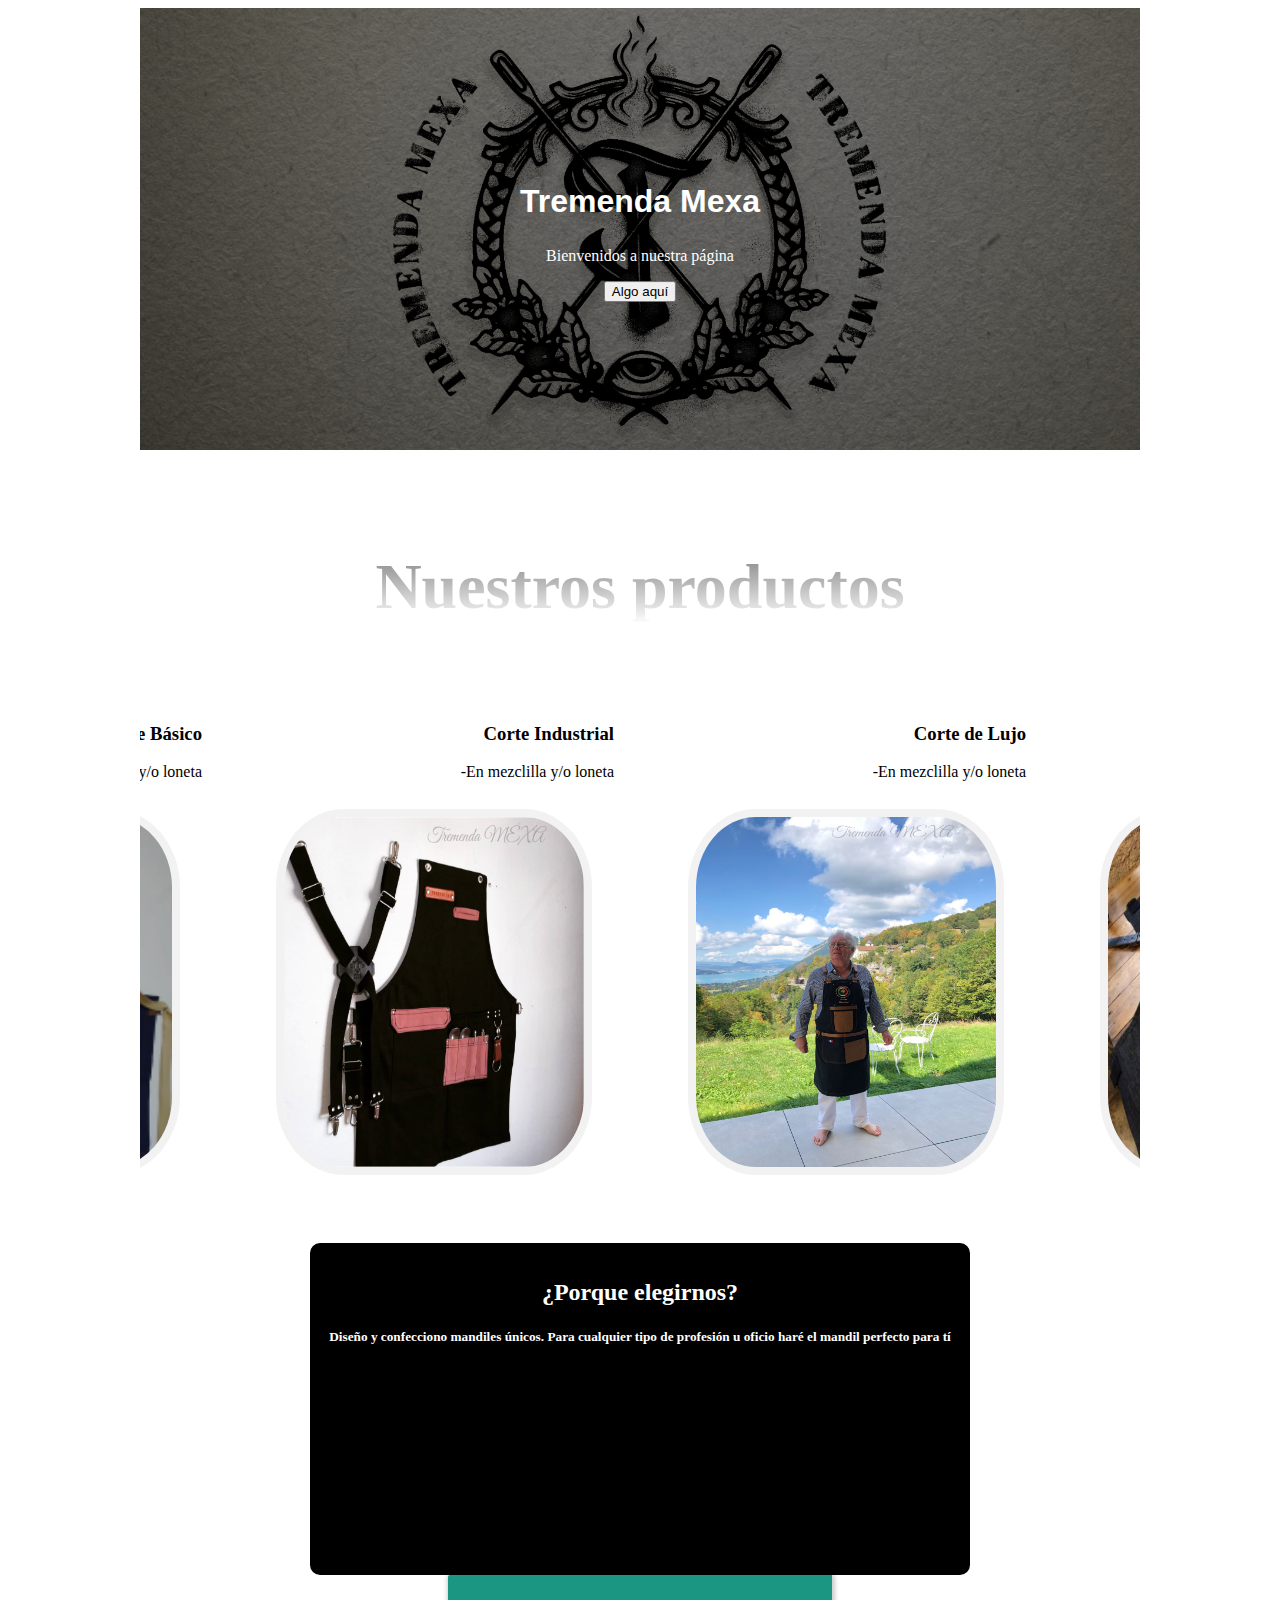
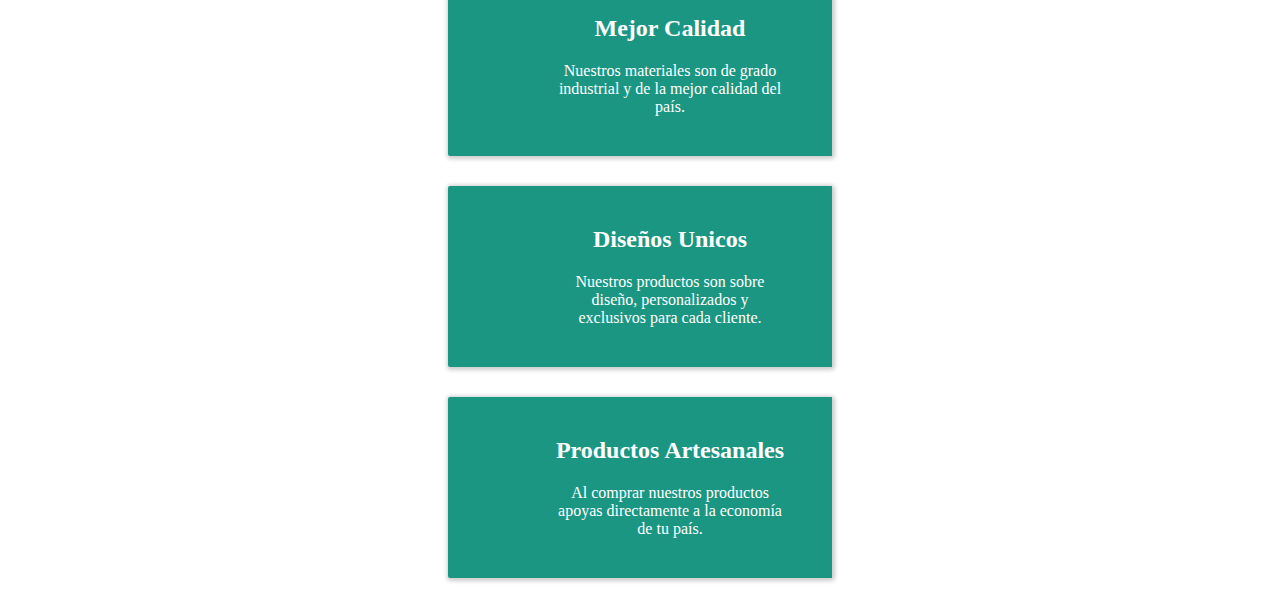
==== index.html @ 2022f35e "pagina inicio" ====
<html>
<head>
<meta name="viewport" content="width=device-width,user-scalable=no, initial-scale=1.0,maximun-scale=1.0, minimun-scale=1.0">
<link rel="stylesheet" href="./ccs/main.css">
    <link rel="stylesheet" href="https://cdn.jsdelivr.net/npm/bootstrap@4.6.1/dist/css/bootstrap.min.css" integrity="sha384-zCbKRCUGaJDkqS1kPbPd7TveP5iyJE0EjAuZQTgFLD2ylzuqKfdKlfG/eSrtxUkn" crossorigin="anonymous">
    <link rel="stylesheet" href="https://use.fontawesome.com/releases/v5.8.1/css/all.css" integrity="sha384-50oBUHEmvpQ+1lW4y57PTFmhCaXp0ML5d60M1M7uH2+nqUivzIebhndOJK28anvf" crossorigin="anonymous">

  </head>
<body>

  <div class="contenedor">
    
    <div class="hero-image">
        <div class="hero-text">
          <h1>Tremenda Mexa</h1>
          <p>Bienvenidos a nuestra página</p>
          <button>Algo aquí</button>
          </div>
      </div> <!-- Hero  -->
      


      <h3 class="titulo_1" style="text-align: center;">Nuestros productos</h3>


      


<div class="row"  >
  <div class="column">
    <div class="card">    
      <div class="descripcion" >
        <h3 >Corte Básico</h3>
        <p>-En mezclilla y/o loneta</p>

    </div>
      
      <img  src="./images/images_index/cortebasico(TM).png" class="card-img-top_1" alt="..."   width="300px" height="350px">
    

    </div>
  </div><!-- corte básico -->

  <div class="column">
    <div class="card">
      <div class="descripcion">
        <h3>Corte Industrial</h3>
        <p>-En mezclilla y/o loneta</p>

         </div>
        <img src="./images/images_index/CorteIndustria(TM).png" class="card-img-top_2" alt="..." width="300px" height="350px">
    
    </div>
  </div><!-- corte industrial -->

  
  <div class="column">
    <div class="card">
      <div class="descripcion" >
        <h3>Corte de Lujo</h3>
        <p>-En mezclilla y/o loneta</p>
      </div>
        <img src="./images/images_index/CortedeLujo_p.png" class="card-img-top_3" alt="..." width="300px" height="350px">
         </div>
  </div><!-- corte de lujo -->
  
  <div class="column">
    <div class="card">
      <div  class="descripcion" >
        <h3 >Corte Premium</h3>
        <p>-En mezclilla y/o loneta</p>

        </div>
        <img src="./images/images_index/CortePremium.png" class="card-img-top_3" alt="..."width="300px" height="350px">
        
    </div>
  </div><!-- corte premium -->

</div><!-- productos -->


<div class="row_1">
<div class="column" >
    <div class="card_2" >
    <h2 style="color: white; border-bottom: 20;" >¿Porque elegirnos?</h2>
    <h5 style="color: white;">Diseño y confecciono mandiles únicos. Para cualquier tipo de profesión u oficio haré el mandil perfecto para tí</h5>
    </div><!-- porque elegirnos -->
     
  </div>
</div><!-- porque elegirnos -->

<div class="green-cards">
<div class="container">
<div class="card-container">
<div class="header">
   <a href=""><i class="fas fa-award"></i>
   </a>
    
    </div>
    <div class="description">
    <h2 style="color:white">Mejor Calidad </h2>

    <p style="color: white;">Nuestros materiales son de grado industrial y de la
        mejor calidad del país.
    </p>
    
   </div>
  </div>
</div><!-- mejor calidad -->

<div class="container">
<div class="card-container">
  <div class="header">
     <a href=""><i class="fas fa-pen"></i>
     </a>
      
      </div>
      <div class="description">
      <h2 style="color:white">Diseños Unicos</h2>
  
      <p style="color: white;">Nuestros productos son sobre diseño,
        personalizados y exclusivos para cada cliente.</p>
      
  </div>
</div>

</div><!-- diseños unicos -->

<div class="container">
  <div class="card-container">
    <div class="header">
       <a href=""><i class="fas fa-flag"></i>
       </a>
        
        </div>
        <div class="description">
        <h2 style="color:white">Productos Artesanales</h2>
    
        <p style="color: white;">Al comprar nuestros productos apoyas directamente a la
          economía de tu país.</p>
        
    </div>
  </div>
  
  </div><!-- Productos artesanales -->



</div><!-- cards verdes -->


</div><!-- contenedor -->

</body>
</html>
---- ccs/main.css ----
@import url('../ccs/inicio.css');
@import url('./container.css');
.contenedor{
width:80%;
max-width: 1000px;
margin:0 auto;
overflow:hidden;

}

@media screen and ( max-width:300px) {
    .contenedor{
        
        margin: 0;
        width: 80%;
    }
    .row_2{
        width: 100%;
    }

}
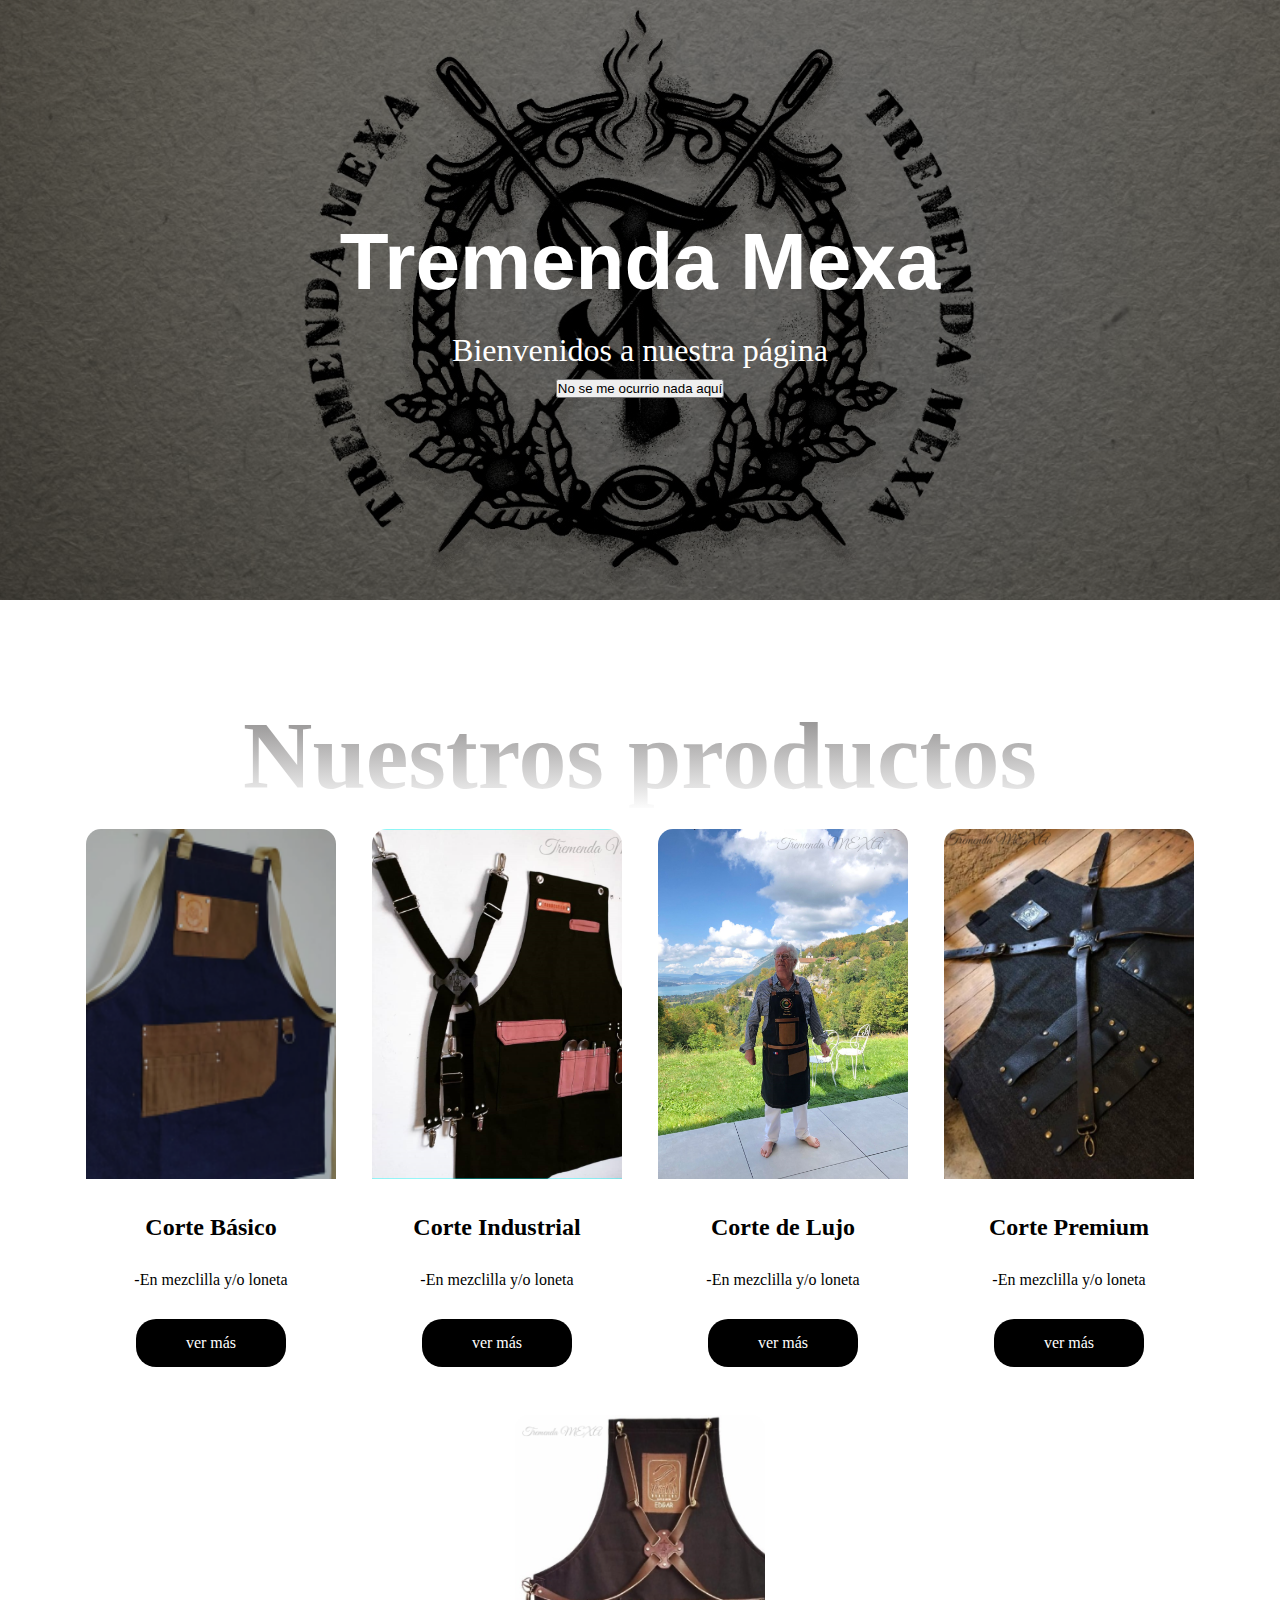
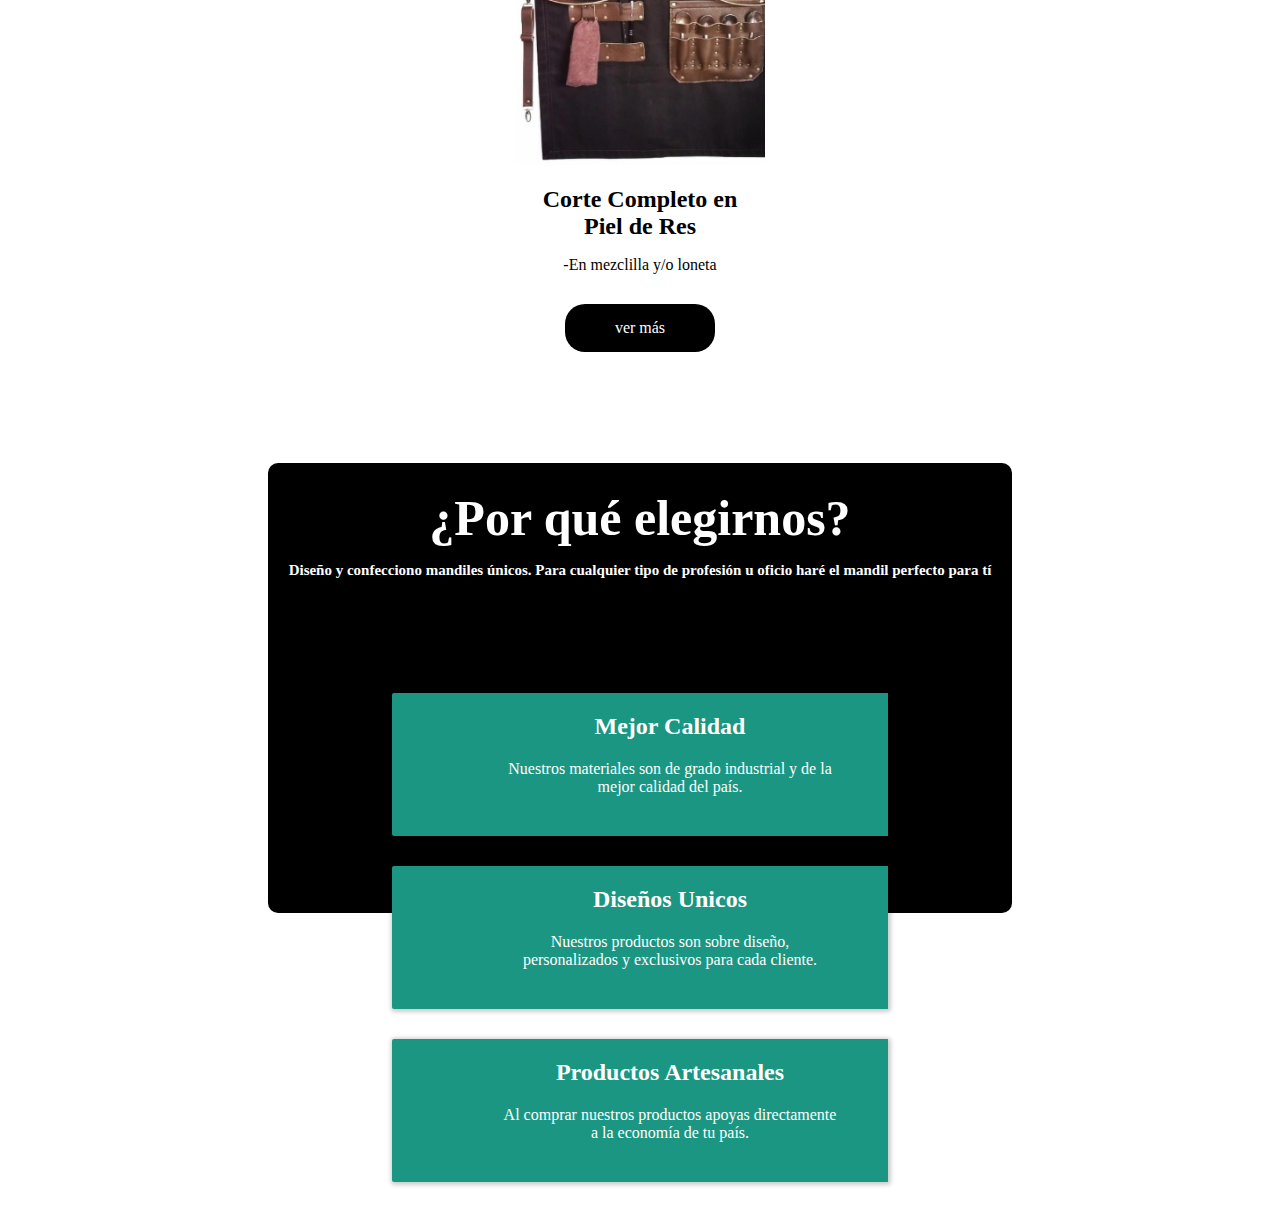
==== commit ce1c31ef: "página de inicio hasta ahora" ====
--- a/index.html
+++ b/index.html
@@ -1,155 +1,152 @@
-<html>
+<!DOCTYPE html>
+<html lang="en">
 <head>
-<meta name="viewport" content="width=device-width,user-scalable=no, initial-scale=1.0,maximun-scale=1.0, minimun-scale=1.0">
-<link rel="stylesheet" href="./ccs/main.css">
-    <link rel="stylesheet" href="https://cdn.jsdelivr.net/npm/bootstrap@4.6.1/dist/css/bootstrap.min.css" integrity="sha384-zCbKRCUGaJDkqS1kPbPd7TveP5iyJE0EjAuZQTgFLD2ylzuqKfdKlfG/eSrtxUkn" crossorigin="anonymous">
+    <meta charset="UTF-8">
+    <meta http-equiv="X-UA-Compatible" content="IE=edge">
+    <meta name="viewport" content="width=device-width, initial-scale=1.0">
+    <link rel="stylesheet" href="./ccs/pagina_de_inicio/main.css ">
     <link rel="stylesheet" href="https://use.fontawesome.com/releases/v5.8.1/css/all.css" integrity="sha384-50oBUHEmvpQ+1lW4y57PTFmhCaXp0ML5d60M1M7uH2+nqUivzIebhndOJK28anvf" crossorigin="anonymous">
 
-  </head>
+    <title>Página de Inicio</title>
+</head>
 <body>
 
-  <div class="contenedor">
-    
     <div class="hero-image">
         <div class="hero-text">
           <h1>Tremenda Mexa</h1>
           <p>Bienvenidos a nuestra página</p>
-          <button>Algo aquí</button>
+          <button> No se me ocurrio nada aquí</button>
           </div>
       </div> <!-- Hero  -->
       
+      <p class="titulo_1">Nuestros productos</p>
 
 
-      <h3 class="titulo_1" style="text-align: center;">Nuestros productos</h3>
+    <section class="container">
+        <div class="card">
+            <div class="card-image car-1">
+            </div>
+                <h2>Corte Básico</h2>
+                <p>-En mezclilla y/o loneta</p>
+                <a href="">ver más</a>
+            
 
+        </div><!-- card1 -->
 
-      
+        <div class="card">
+            <div class="card-image car-2">
+            </div>
+                <h2>Corte Industrial</h2>
+                <p>-En mezclilla y/o loneta</p>
+                <a href="">ver más</a>
 
+        </div><!-- card2 -->
 
-<div class="row"  >
-  <div class="column">
-    <div class="card">    
-      <div class="descripcion" >
-        <h3 >Corte Básico</h3>
-        <p>-En mezclilla y/o loneta</p>
+        <div class="card">
+            <div class="card-image car-3">
+            </div>
+                <h2>Corte de Lujo</h2>
+                <p>-En mezclilla y/o loneta</p>
+                <a href=""> ver más</a>
 
-    </div>
-      
-      <img  src="./images/images_index/cortebasico(TM).png" class="card-img-top_1" alt="..."   width="300px" height="350px">
-    
-
-    </div>
-  </div><!-- corte básico -->
-
-  <div class="column">
-    <div class="card">
-      <div class="descripcion">
-        <h3>Corte Industrial</h3>
-        <p>-En mezclilla y/o loneta</p>
-
-         </div>
-        <img src="./images/images_index/CorteIndustria(TM).png" class="card-img-top_2" alt="..." width="300px" height="350px">
-    
-    </div>
-  </div><!-- corte industrial -->
-
-  
-  <div class="column">
-    <div class="card">
-      <div class="descripcion" >
-        <h3>Corte de Lujo</h3>
-        <p>-En mezclilla y/o loneta</p>
-      </div>
-        <img src="./images/images_index/CortedeLujo_p.png" class="card-img-top_3" alt="..." width="300px" height="350px">
-         </div>
-  </div><!-- corte de lujo -->
-  
-  <div class="column">
-    <div class="card">
-      <div  class="descripcion" >
-        <h3 >Corte Premium</h3>
-        <p>-En mezclilla y/o loneta</p>
-
-        </div>
-        <img src="./images/images_index/CortePremium.png" class="card-img-top_3" alt="..."width="300px" height="350px">
-        
-    </div>
-  </div><!-- corte premium -->
-
-</div><!-- productos -->
-
-
-<div class="row_1">
-<div class="column" >
-    <div class="card_2" >
-    <h2 style="color: white; border-bottom: 20;" >¿Porque elegirnos?</h2>
-    <h5 style="color: white;">Diseño y confecciono mandiles únicos. Para cualquier tipo de profesión u oficio haré el mandil perfecto para tí</h5>
-    </div><!-- porque elegirnos -->
-     
-  </div>
-</div><!-- porque elegirnos -->
-
-<div class="green-cards">
-<div class="container">
-<div class="card-container">
-<div class="header">
-   <a href=""><i class="fas fa-award"></i>
-   </a>
-    
-    </div>
-    <div class="description">
-    <h2 style="color:white">Mejor Calidad </h2>
-
-    <p style="color: white;">Nuestros materiales son de grado industrial y de la
-        mejor calidad del país.
-    </p>
-    
-   </div>
-  </div>
-</div><!-- mejor calidad -->
-
-<div class="container">
-<div class="card-container">
-  <div class="header">
-     <a href=""><i class="fas fa-pen"></i>
-     </a>
-      
-      </div>
-      <div class="description">
-      <h2 style="color:white">Diseños Unicos</h2>
-  
-      <p style="color: white;">Nuestros productos son sobre diseño,
-        personalizados y exclusivos para cada cliente.</p>
-      
-  </div>
-</div>
-
-</div><!-- diseños unicos -->
-
-<div class="container">
-  <div class="card-container">
-    <div class="header">
-       <a href=""><i class="fas fa-flag"></i>
-       </a>
-        
-        </div>
-        <div class="description">
-        <h2 style="color:white">Productos Artesanales</h2>
-    
-        <p style="color: white;">Al comprar nuestros productos apoyas directamente a la
-          economía de tu país.</p>
-        
-    </div>
-  </div>
-  
-  </div><!-- Productos artesanales -->
+        </div><!-- card3 -->
 
 
 
-</div><!-- cards verdes -->
+
+        <div class="card">
+            <div class="card-image car-4">
+            </div>
+                <h2>Corte Premium</h2>
+                <p>-En mezclilla y/o loneta</p>
+                <a href="">ver más</a>
+            
+
+        </div><!-- card1 -->
+
+        <div class="card">
+            <div class="card-image car-5">
+            </div>
+                <h2 id="res">Corte Completo en Piel de Res</h2>
+                <p>-En mezclilla y/o loneta</p>
+                <a href="">ver más</a>
+
+        </div><!-- card2 -->
+
+              
+    
 
 
-</div><!-- contenedor -->
 
+    </section><!-- productos -->
+
+    <div class="black-card">
+        
+        <div class="card_2" >
+        <h2 style="color: white; border-bottom: 20;" >¿Por qué elegirnos?</h2>
+        <h5 style="color: white;">Diseño y confecciono mandiles únicos. Para cualquier tipo de profesión u oficio haré el mandil perfecto para tí</h5>
+        </div>     
+      
+    </div><!-- porque elegirnos -->
+
+
+    <div class="green-cards">
+        <div class="Container">
+        <div class="card-Container">
+        <div class="header">
+           <a href=""><i class="fas fa-award"></i>
+           </a>
+            
+            </div>
+            <div class="description">
+            <h2 style="color:white">Mejor Calidad </h2>
+        
+            <p style="color: white;">Nuestros materiales son de grado industrial y de la
+                mejor calidad del país.
+            </p>
+            
+           </div>
+          </div>
+        </div><!-- mejor calidad -->
+        
+        <div class="Container">
+        <div class="card-Container">
+          <div class="header">
+             <a href=""><i class="fas fa-pen"></i>
+             </a>
+              
+              </div>
+              <div class="description">
+              <h2 style="color:white">Diseños Unicos</h2>
+          
+              <p style="color: white;">Nuestros productos son sobre diseño,
+                personalizados y exclusivos para cada cliente.</p>
+              
+          </div>
+        </div>
+        
+        </div><!-- diseños unicos -->
+        
+        <div class="Container">
+          <div class="card-Container">
+            <div class="header">
+               <a href=""><i class="fas fa-flag"></i>
+               </a>
+                
+                </div>
+                <div class="description">
+                <h2 style="color:white">Productos Artesanales</h2>
+            
+                <p style="color: white;">Al comprar nuestros productos apoyas directamente a la
+                  economía de tu país.</p>
+                
+            </div>
+          </div>
+          
+          </div><!-- Productos artesanales -->
+        
+
+    </div><!-- Cards Verdes -->
+        
 </body>
-</html>
+</html>--- a/ccs/pagina_de_inicio/main.css
+++ b/ccs/pagina_de_inicio/main.css
@@ -0,0 +1,89 @@
+@import url('./Container.css');
+@import url('./hero.css');
+@import url('./titulo_1.css');
+@import url('./black-card.css');
+
+
+/* cards de los productos */
+.container{
+display:  flex;
+justify-content: center;
+flex-wrap: wrap;
+
+}
+.card{
+background:white ;
+width: 250px;
+height: 550px;
+ margin: 18px;
+ border-radius: 15px ;
+ 
+ }
+ 
+.card-image{
+background-color: aqua;
+height: 350px;
+margin-bottom: 15px;
+background-size: cover;
+border-radius: 15px 15px 0 0 ;
+
+
+}
+
+.car-1{
+background-image: url(/images/images_index/cortebasico\(TM\).png);
+
+}
+.car-2{
+    background-image: url(/images/images_index/CorteIndustria\(TM\).png);
+}
+
+.car-3{
+background-image: url(/images/images_index/CortedeLujo_p.png);
+
+}
+ .car-4{
+     background-image: url(/images/images_index/CortePremium.png);
+ }
+
+ .car-5{
+     background-image: url(/images/images_index/corteRes.png);
+ }
+
+#res{
+    padding: 6px;
+    text-align: center;
+    
+
+}
+.card h2{
+    padding: 20px;
+    text-align: center;
+    
+}
+
+.card p{
+    text-align: center;
+    padding: 10px;
+}
+
+.card a{
+
+    border-radius: 20px;
+    background-color: black;
+    color: white;
+    padding: 15px 20px;
+    display: block;
+    text-align: center;
+    margin: 20px 50px;
+    text-decoration: none;
+}
+
+.card:hover{
+background-color: rgb(62, 62, 62);
+color: #1B9682;
+cursor: pointer;
+transform: scale(1.03);
+transition: all 0.1s ease;
+
+}
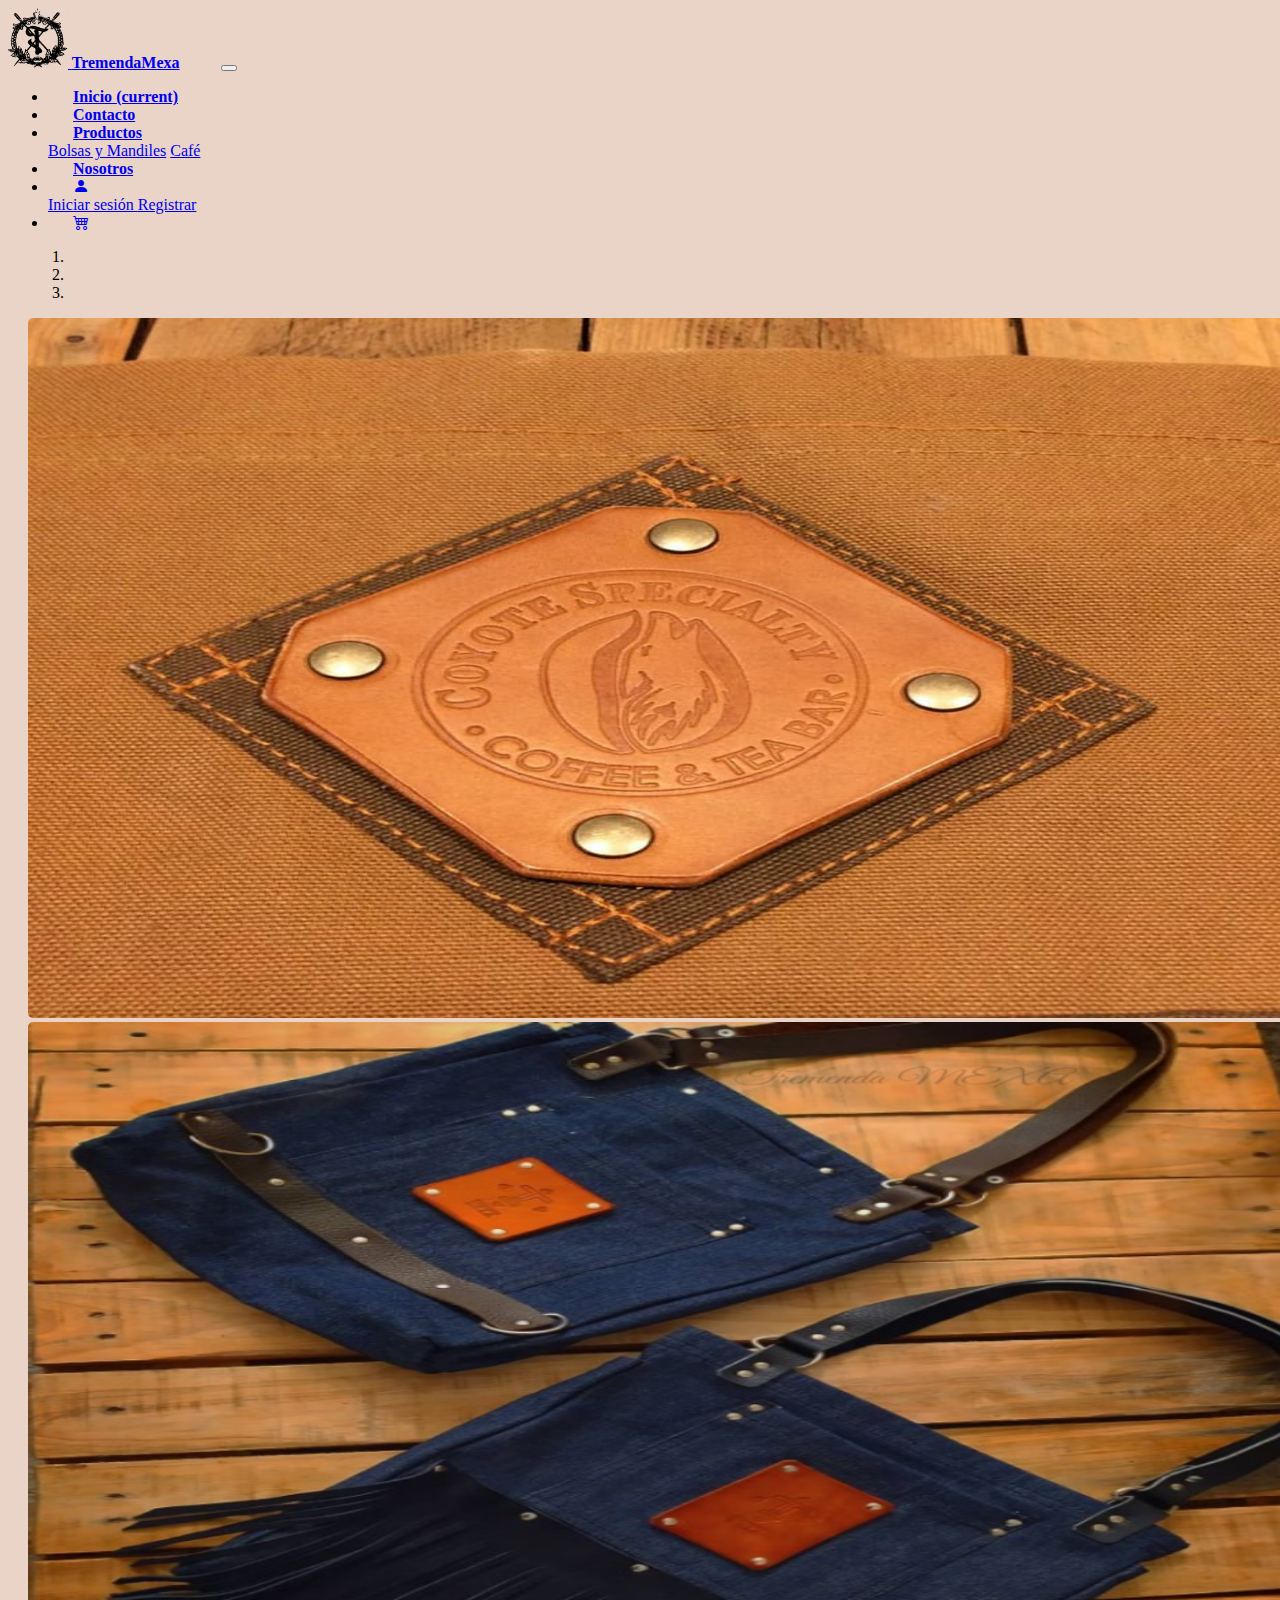
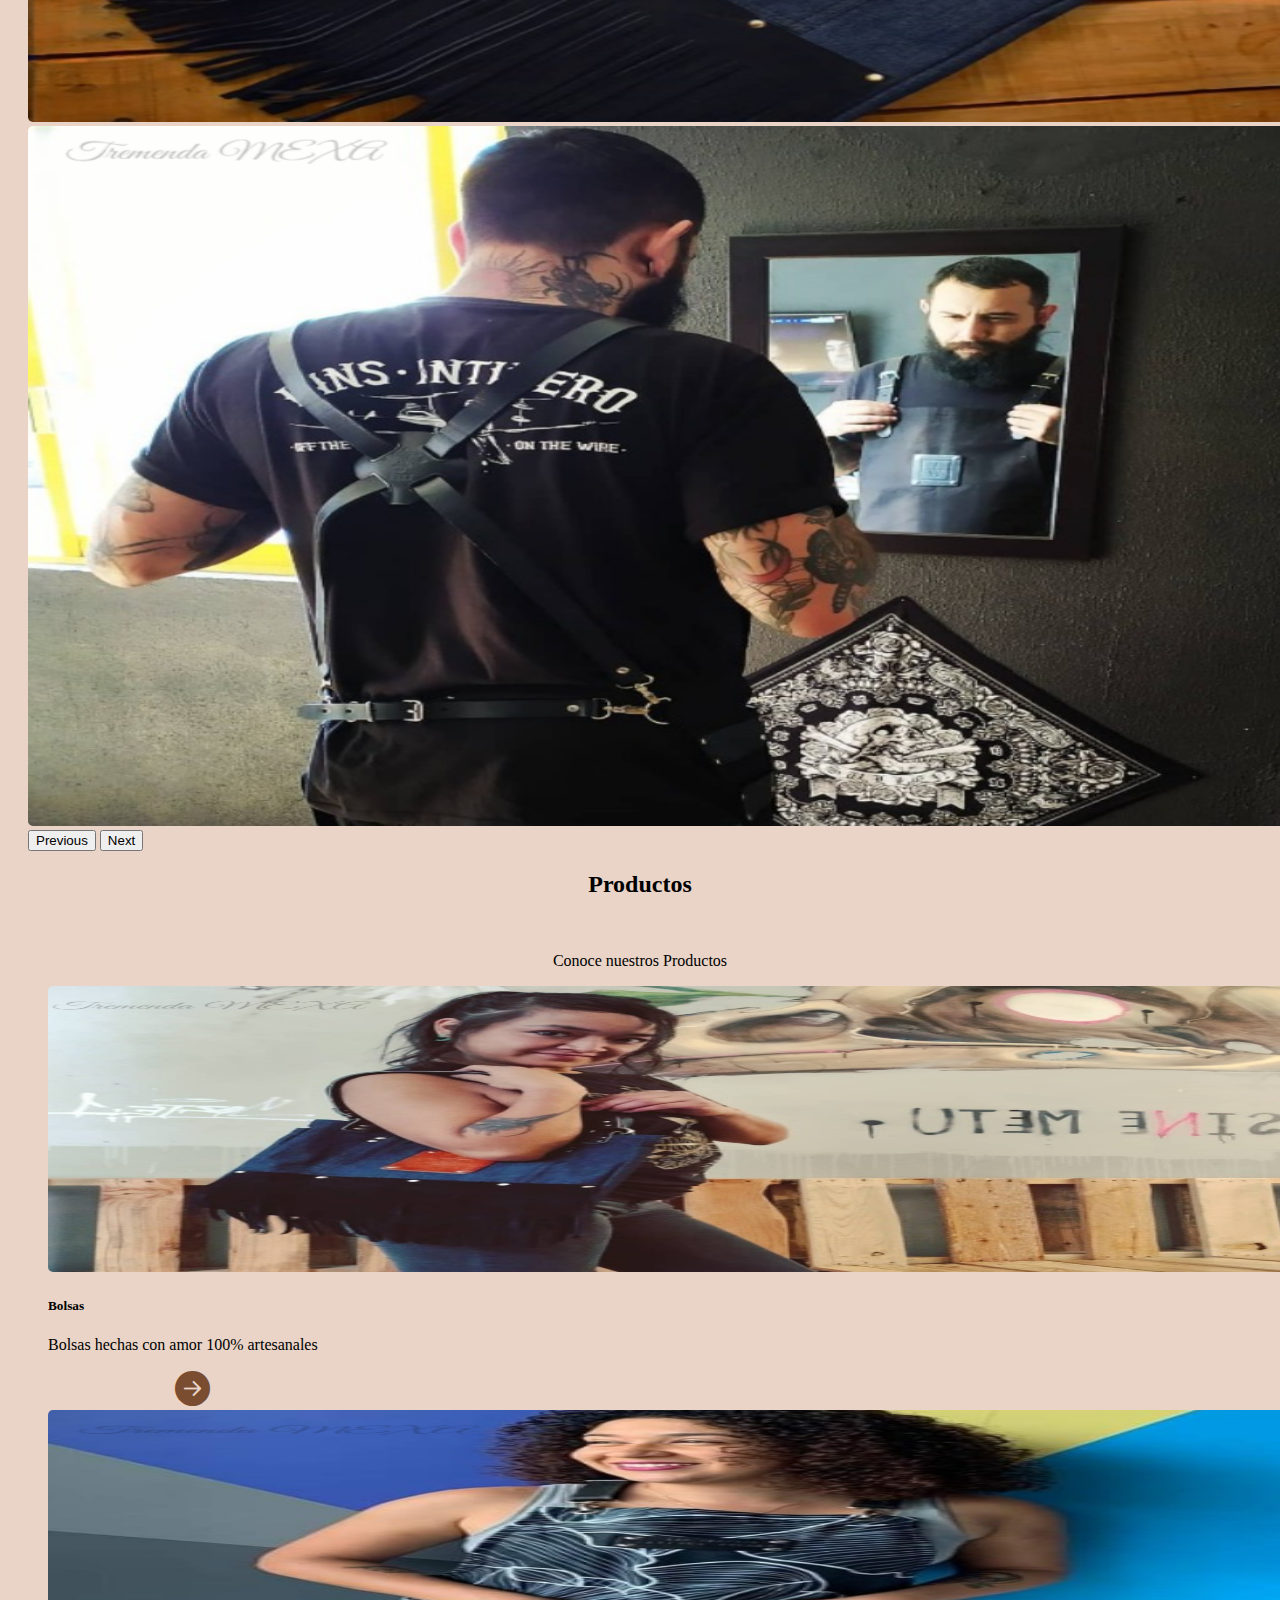
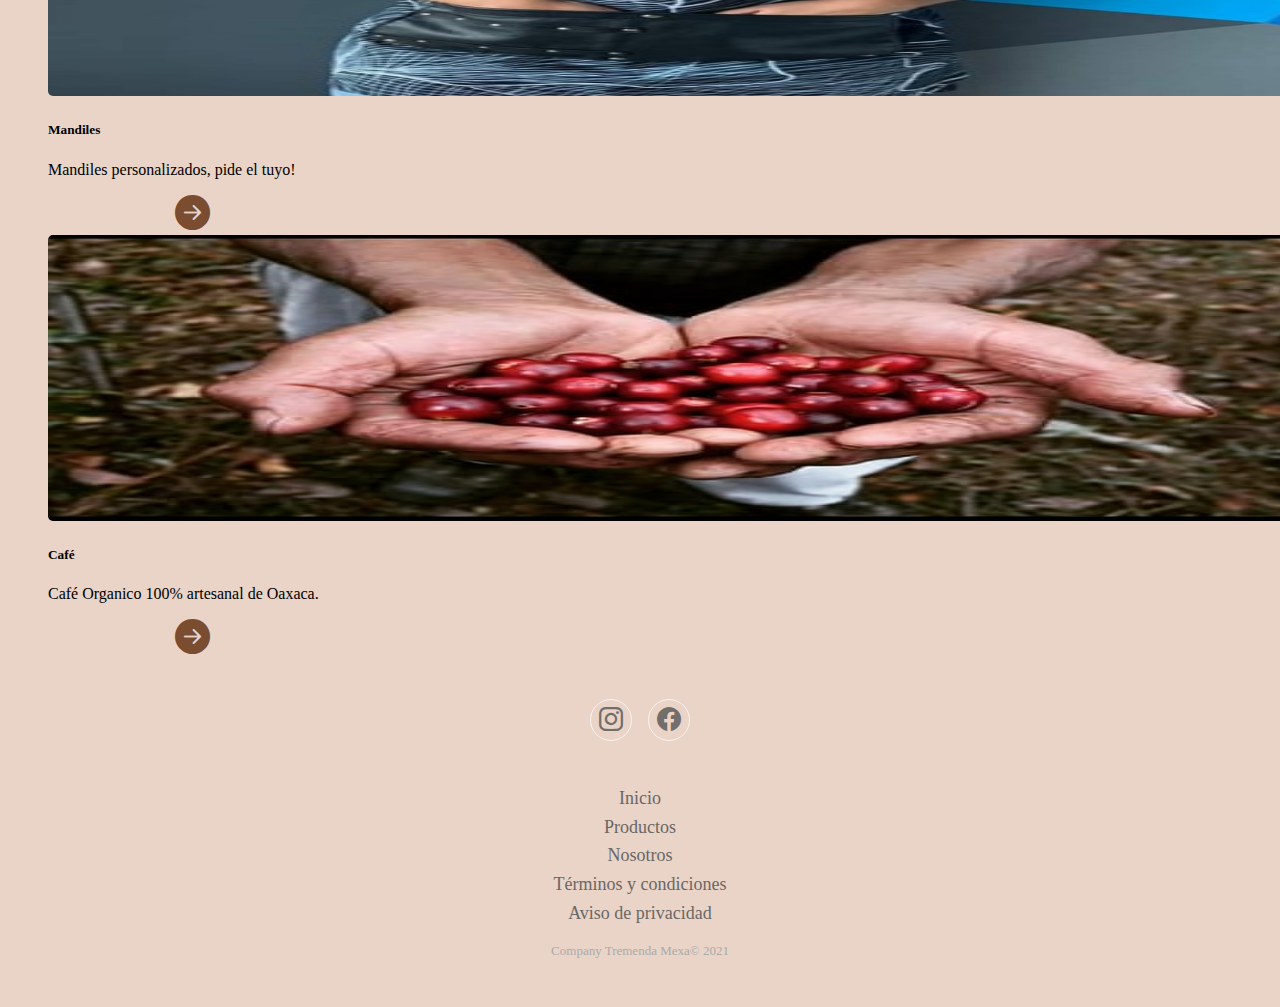
==== commit 8fa3c8be: "cambios navbar" ====
--- a/index.html
+++ b/index.html
@@ -1,152 +1,152 @@
 <!DOCTYPE html>
-<html lang="en">
+<html lang="es">
+
 <head>
-    <meta charset="UTF-8">
-    <meta http-equiv="X-UA-Compatible" content="IE=edge">
-    <meta name="viewport" content="width=device-width, initial-scale=1.0">
-    <link rel="stylesheet" href="./ccs/pagina_de_inicio/main.css ">
-    <link rel="stylesheet" href="https://use.fontawesome.com/releases/v5.8.1/css/all.css" integrity="sha384-50oBUHEmvpQ+1lW4y57PTFmhCaXp0ML5d60M1M7uH2+nqUivzIebhndOJK28anvf" crossorigin="anonymous">
+    <meta charset="utf-8">
+    <meta name="viewport" content="width=device-width, initial-scale=1.0, shrink-to-fit=no">
+    <title>La Tremenda Mexa</title>
+    <link rel="stylesheet" href="./src/css/main.css">
+    <link rel="stylesheet" href="https://cdn.jsdelivr.net/npm/bootstrap@4.6.1/dist/css/bootstrap.min.css" integrity="sha384-zCbKRCUGaJDkqS1kPbPd7TveP5iyJE0EjAuZQTgFLD2ylzuqKfdKlfG/eSrtxUkn" crossorigin="anonymous">
+    <link rel="stylesheet" href="https://cdn.jsdelivr.net/npm/bootstrap-icons@1.7.0/font/bootstrap-icons.css">
+</head>
 
-    <title>Página de Inicio</title>
-</head>
-<body>
+<body id="fondo">
+   <nav class="navbar navbar-expand-lg navbar-light" style="background-color:rgba(0, 0,0, 0)">
+        <a class="navbar-brand" href="#">
+            <img src="./src/images/logoTremenda.png" width="60" height="60" alt="">
+          </a>
+        <a class="navbar-brand" style="margin-right: 1cm;" href="./index.html">TremendaMexa</a>
+        <button class="navbar-toggler" type="button" data-toggle="collapse" data-target="#navbarSupportedContent" aria-controls="navbarSupportedContent" aria-expanded="false" aria-label="Toggle navigation">
+          <span class="navbar-toggler-icon"></span>
+        </button>
+        <div class="collapse navbar-collapse" id="navbarSupportedContent">
+          <ul class="navbar-nav mr-auto">
+            <li class="nav-item active">
+              <a class="nav-link"style="margin: right 1cm;" href="./index.html">Inicio <span class="sr-only">(current)</span></a>
+            </li>
+            <li class="nav-item"><a class="nav-link" href="./pages/contactoForm.html">Contacto</a></li>
+            <li class="nav-item dropdown">
+              <a class="nav-link dropdown-toggle" href="#" id="navbarDropdownMenuLink" role="button" data-toggle="dropdown" aria-expanded="false">
+                Productos
+              </a>
+               <div class="dropdown-menu" aria-labelledby="navbarDropdownMenuLink">
+                <a class="dropdown-item" href="./pages/cardTienda.html">Bolsas y Mandiles</a>
+                <a class="dropdown-item" href="./pages/cardTienda.html">Café</a>
+                
+               </div>
+            </li>
+            <li class="nav-item"><a class="nav-link" style="margin-right: 1cm;" href="./pages/acercaDeNosotros.html">Nosotros</a></li>
+            <li class="nav-item dropdown" style="margin-right: 7cm;" style="list-style: none;">
+              <a class="nav-link dropdown-toggle" href="#" id="navbarDropdownMenuLink" role="button" data-toggle="dropdown" aria-expanded="false">
+                <i class="bi bi-person-fill" style ="width: 100%; height:100%;"></i>
+              </a>
+              <div class="dropdown-menu" aria-labelledby="navbarDropdownMenuLink">
+                <a class="dropdown-item" href="./pages/logIn.html">Iniciar sesión </a>
+                <a class="dropdown-item" href="./pages/registro.html">Registrar</a>
+                <li  class="nav-item active" >
+                  <a  class="nav-link" href="#"><i  style="margin-right: 1cm;"class="bi bi-cart4"> 
+                  </i>
+                  </a>
+                  </li>
+                
+               
+              </div>
+            </li>
+     
+          </ul>
+          
+        </div>
+      </nav> 
 
-    <div class="hero-image">
-        <div class="hero-text">
-          <h1>Tremenda Mexa</h1>
-          <p>Bienvenidos a nuestra página</p>
-          <button> No se me ocurrio nada aquí</button>
+      <div id="carouselExampleIndicators" class="carousel slide" data-ride="carousel">
+        <ol class="carousel-indicators">
+          <li data-target="#carouselExampleIndicators" data-slide-to="1" class="active"></li>
+          <li data-target="#carouselExampleIndicators" data-slide-to="2"></li>
+          <li data-target="#carouselExampleIndicators" data-slide-to="3"></li>
+        </ol>
+        <div class="carousel-inner">
+          <div class="carousel-item active">
+            <img src="./src/images/carousel_new.jpg" class="d-block w-90" alt="..." height="700px">
           </div>
-      </div> <!-- Hero  -->
-      
-      <p class="titulo_1">Nuestros productos</p>
-
-
-    <section class="container">
-        <div class="card">
-            <div class="card-image car-1">
-            </div>
-                <h2>Corte Básico</h2>
-                <p>-En mezclilla y/o loneta</p>
-                <a href="">ver más</a>
-            
-
-        </div><!-- card1 -->
-
-        <div class="card">
-            <div class="card-image car-2">
-            </div>
-                <h2>Corte Industrial</h2>
-                <p>-En mezclilla y/o loneta</p>
-                <a href="">ver más</a>
-
-        </div><!-- card2 -->
-
-        <div class="card">
-            <div class="card-image car-3">
-            </div>
-                <h2>Corte de Lujo</h2>
-                <p>-En mezclilla y/o loneta</p>
-                <a href=""> ver más</a>
-
-        </div><!-- card3 -->
-
-
-
-
-        <div class="card">
-            <div class="card-image car-4">
-            </div>
-                <h2>Corte Premium</h2>
-                <p>-En mezclilla y/o loneta</p>
-                <a href="">ver más</a>
-            
-
-        </div><!-- card1 -->
-
-        <div class="card">
-            <div class="card-image car-5">
-            </div>
-                <h2 id="res">Corte Completo en Piel de Res</h2>
-                <p>-En mezclilla y/o loneta</p>
-                <a href="">ver más</a>
-
-        </div><!-- card2 -->
-
-              
-    
-
-
-
-    </section><!-- productos -->
-
-    <div class="black-card">
-        
-        <div class="card_2" >
-        <h2 style="color: white; border-bottom: 20;" >¿Por qué elegirnos?</h2>
-        <h5 style="color: white;">Diseño y confecciono mandiles únicos. Para cualquier tipo de profesión u oficio haré el mandil perfecto para tí</h5>
-        </div>     
-      
-    </div><!-- porque elegirnos -->
-
-
-    <div class="green-cards">
-        <div class="Container">
-        <div class="card-Container">
-        <div class="header">
-           <a href=""><i class="fas fa-award"></i>
-           </a>
-            
-            </div>
-            <div class="description">
-            <h2 style="color:white">Mejor Calidad </h2>
-        
-            <p style="color: white;">Nuestros materiales son de grado industrial y de la
-                mejor calidad del país.
-            </p>
-            
-           </div>
+          <div class="carousel-item">
+            <img src="./src/images/Tremenda MEXA Images/bolsas 2.png" class="d-block w-90" alt="..." height="700px">
           </div>
-        </div><!-- mejor calidad -->
-        
-        <div class="Container">
-        <div class="card-Container">
-          <div class="header">
-             <a href=""><i class="fas fa-pen"></i>
-             </a>
-              
-              </div>
-              <div class="description">
-              <h2 style="color:white">Diseños Unicos</h2>
-          
-              <p style="color: white;">Nuestros productos son sobre diseño,
-                personalizados y exclusivos para cada cliente.</p>
-              
+          <div class="carousel-item">
+            <img src="./src/images/Tremenda MEXA Images/modelo 1 mandil.png" class="d-block w-90" alt="..." height="700px">
           </div>
         </div>
-        
-        </div><!-- diseños unicos -->
-        
-        <div class="Container">
-          <div class="card-Container">
-            <div class="header">
-               <a href=""><i class="fas fa-flag"></i>
-               </a>
-                
-                </div>
-                <div class="description">
-                <h2 style="color:white">Productos Artesanales</h2>
+        <button class="carousel-control-prev" type="button" data-target="#carouselExampleIndicators" data-slide="prev">
+          <span class="carousel-control-prev-icon" aria-hidden="true"></span>
+          <span class="sr-only">Previous</span>
+        </button>
+        <button class="carousel-control-next" type="button" data-target="#carouselExampleIndicators" data-slide="next">
+          <span class="carousel-control-next-icon" aria-hidden="true"></span>
+          <span class="sr-only">Next</span>
+        </button>
+      </div>
+    <section id="container2"><!-- container2 -->
+        <center>
             
-                <p style="color: white;">Al comprar nuestros productos apoyas directamente a la
-                  economía de tu país.</p>
-                
-            </div>
-          </div>
-          
-          </div><!-- Productos artesanales -->
-        
+            <h2>Productos</h2>
+            <br>
+            <p>Conoce nuestros Productos</p>
+        </center><!-- center -->
+        <div class="row">
+            <div class="col">
+                <div class="card" style="width: 18rem;">
+                    <img src="./src/images/bolsa tremenda mexa.png" class="card-img-top" alt="..." height="286px">
+                    <div class="card-body">
+                      <h5 class="card-title">Bolsas</h5>
+                      <p class="card-text">Bolsas hechas con amor 100% artesanales</p>
+                      <center>
+                        <a href="./pages/cardTienda.html" class="btn btn-outline-light"><i class="bi bi-arrow-right-circle-fill" id="btn"></i></a>
+                      </center>
+                    </div>
+                </div><!-- card -->
+            </div><!-- col -->
+            <div class="col">
+                <div class="card" style="width: 18rem;">
+                    <img src="./src/images/mandil tremenda mexa.png" class="card-img-top" alt="..." height="286px">
+                    <div class="card-body">
+                      <h5 class="card-title">Mandiles</h5>
+                      <p class="card-text">Mandiles personalizados, pide el tuyo!</p>
+                      <center>
+                        <a href="./pages/cardTienda.html" class="btn btn-outline-light"><i class="bi bi-arrow-right-circle-fill" id="btn"></i></a>
+                      </center>
+                    </div>
+                </div><!-- card -->
+            </div><!-- col -->
+            <div class="col">
+                <div class="card" style="width: 18rem;">
+                    <img src="./src/images/cafe tremenda mexa.jpg" class="card-img-top" alt="..." height="286px">
+                    <div class="card-body">
+                      <h5 class="card-title">Café</h5>
+                      <p class="card-text">Café Organico 100% artesanal de Oaxaca. </p>
+                      <center>
+                        <a href="./pages/cardTienda.html" class="btn btn-outline-light"><i class="bi bi-arrow-right-circle-fill" id="btn"></i></a>
+                      </center>
+                    </div>
+                </div><!-- card -->
+            </div><!-- col -->
+        </div><!-- row -->
+    </section><!-- container2 -->
+    <footer class="footer-basic">
+        <div class="social"><a href="https://www.instagram.com/tremendamexa/"><i class="bi bi-instagram"></i></a><a href="https://www.facebook.com/tremendaMexa"><i class="bi bi-facebook"></i></a></div>
+        <ul class="list-inline">
+            <li class="list-inline-item"><a href="index.html">Inicio</a></li>
+            <li class="list-inline-item"><a href="productos.html">Productos</a></li>
+            <li class="list-inline-item"><a href="acercaDeNosotros.html">Nosotros</a></li>
+            <li class="list-inline-item"><a href="terminos.html">Términos y condiciones</a></li>
+            <li class="list-inline-item"><a href="privacidad.html">Aviso de privacidad</a></li>
+        </ul>
+        <p class="copyright">Company Tremenda Mexa© 2021</p>
+    </footer>
+<!-- Option 1: Bootstrap Bundle with Popper -->
 
-    </div><!-- Cards Verdes -->
-        
+<!-- Option 1: jQuery and Bootstrap Bundle (includes Popper) -->
+<script src="https://cdn.jsdelivr.net/npm/jquery@3.5.1/dist/jquery.slim.min.js" integrity="sha384-DfXdz2htPH0lsSSs5nCTpuj/zy4C+OGpamoFVy38MVBnE+IbbVYUew+OrCXaRkfj" crossorigin="anonymous"></script>
+<script src="https://cdn.jsdelivr.net/npm/bootstrap@4.6.1/dist/js/bootstrap.bundle.min.js" integrity="sha384-fQybjgWLrvvRgtW6bFlB7jaZrFsaBXjsOMm/tB9LTS58ONXgqbR9W8oWht/amnpF" crossorigin="anonymous"></script>
+   
 </body>
+
 </html>--- a/src/css/main.css
+++ b/src/css/main.css
@@ -0,0 +1,50 @@
+@import url('./../css/Animated-Type-Heading.css'); 
+@import url('./../css/Article-List.css');
+@import url('./../css/Bootstrap-4---Photo-Gallery.css');
+@import url('./../css/Card-Store.css');
+@import url('./../css/Contact-Form-Clean.css');
+@import url('./../css/Footer-Basic.css');
+@import url('./../css/Lightbox-Gallery.css');
+@import url('./../css/Login-Form-Dark.css');
+@import url('./../css/Navigation-with-Button.css'); 
+@import url('./../css/navbar.css');
+@import url('./../css/Simple-Slider.css');
+@import url('./../css/styles.css');
+@import url('./../css/acercaNosotros.css');
+@import url('./../css/Team-Clean.css');
+@import url('./../css/Testimonials.css');
+@import url('./../css/card.css');
+@import url("https://cdn.jsdelivr.net/npm/bootstrap-icons@1.7.0/font/bootstrap-icons.css");
+@import url(../css/products.css);
+/* 
+#body {
+    background-color: #efe1d8;/*#eef4f7;
+  } */
+
+#btn{
+    font-size: 35px;
+    color: #7a4c30;
+}
+#carouselExampleIndicators {
+    margin-left: 20px;
+    margin-right: 20px;
+    align-items: center
+}
+
+#container2{
+    margin-left: 40px;
+    margin-right: 40px;
+    /* background-color:#efe1d8; */
+    
+}
+
+.droptown-menu{
+    padding:15px;
+    padding-right: 15px;
+    padding-left: 10px;
+}
+
+
+
+
+
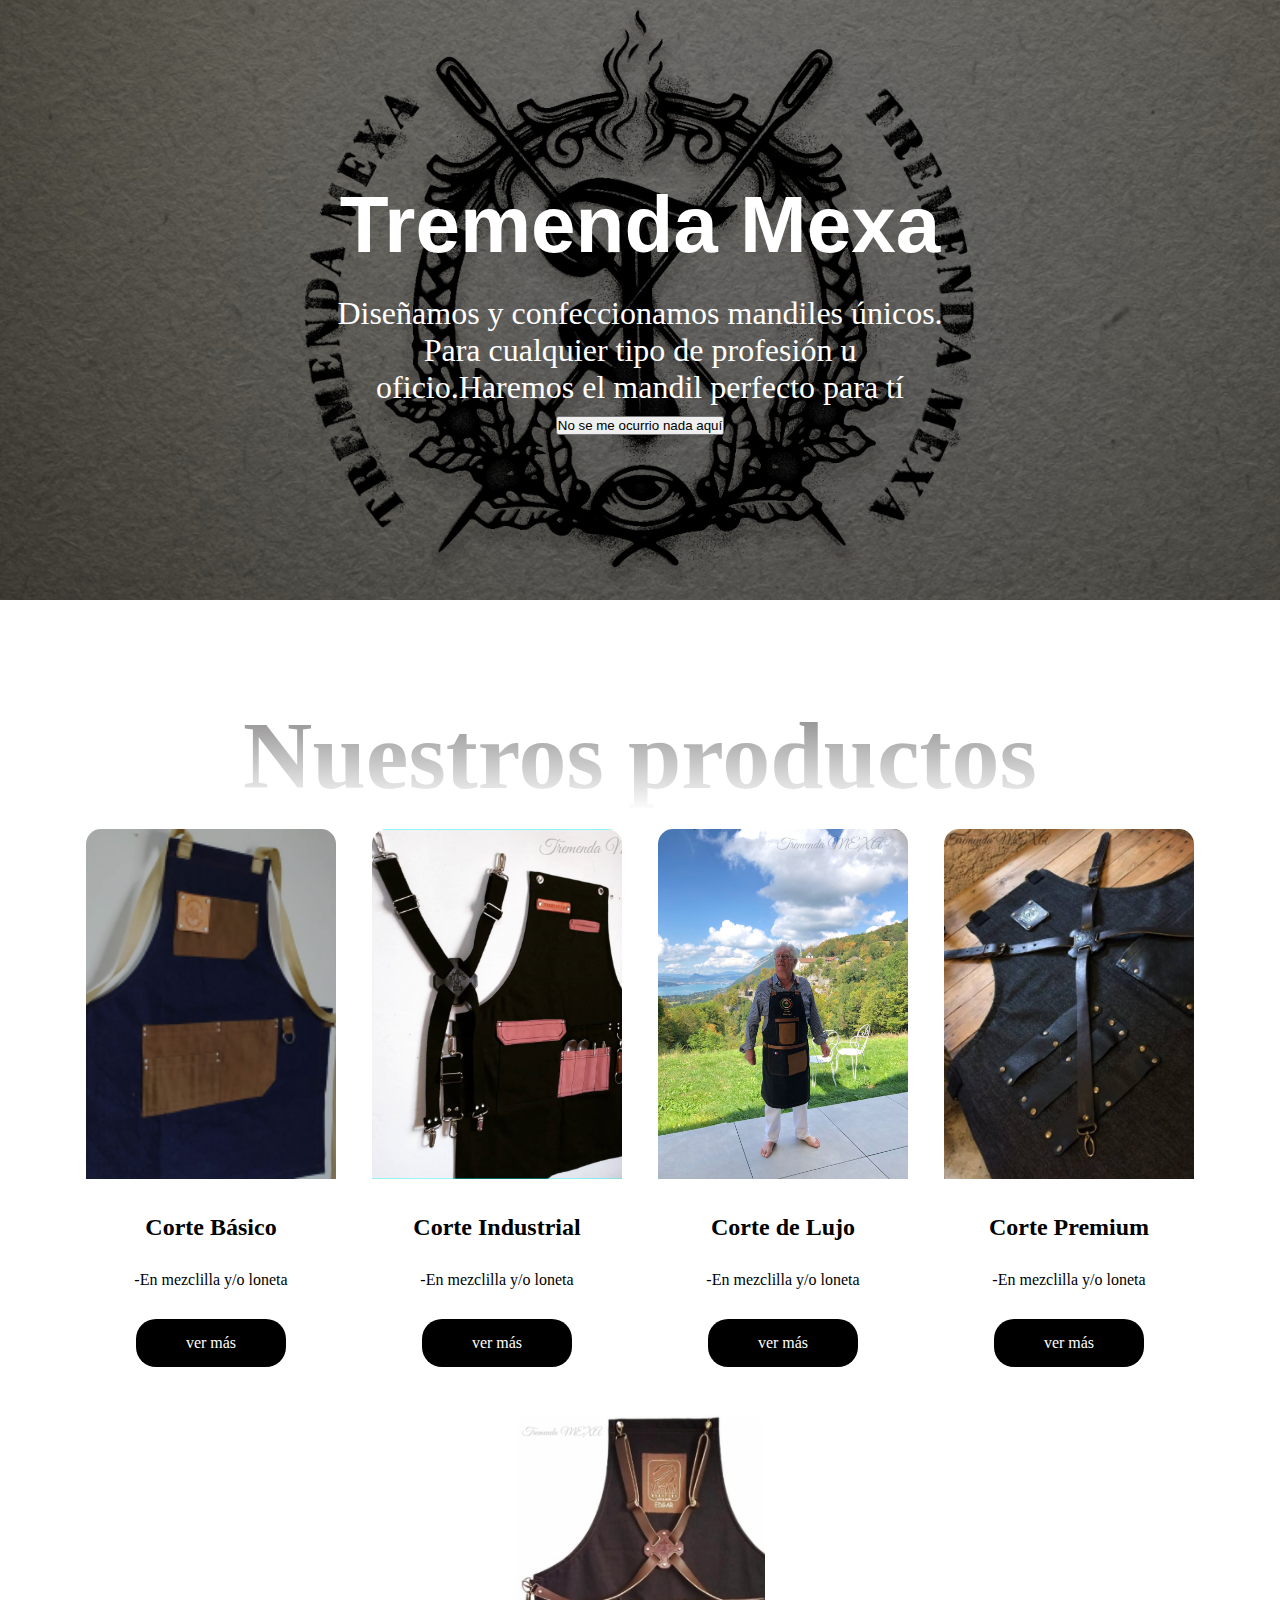
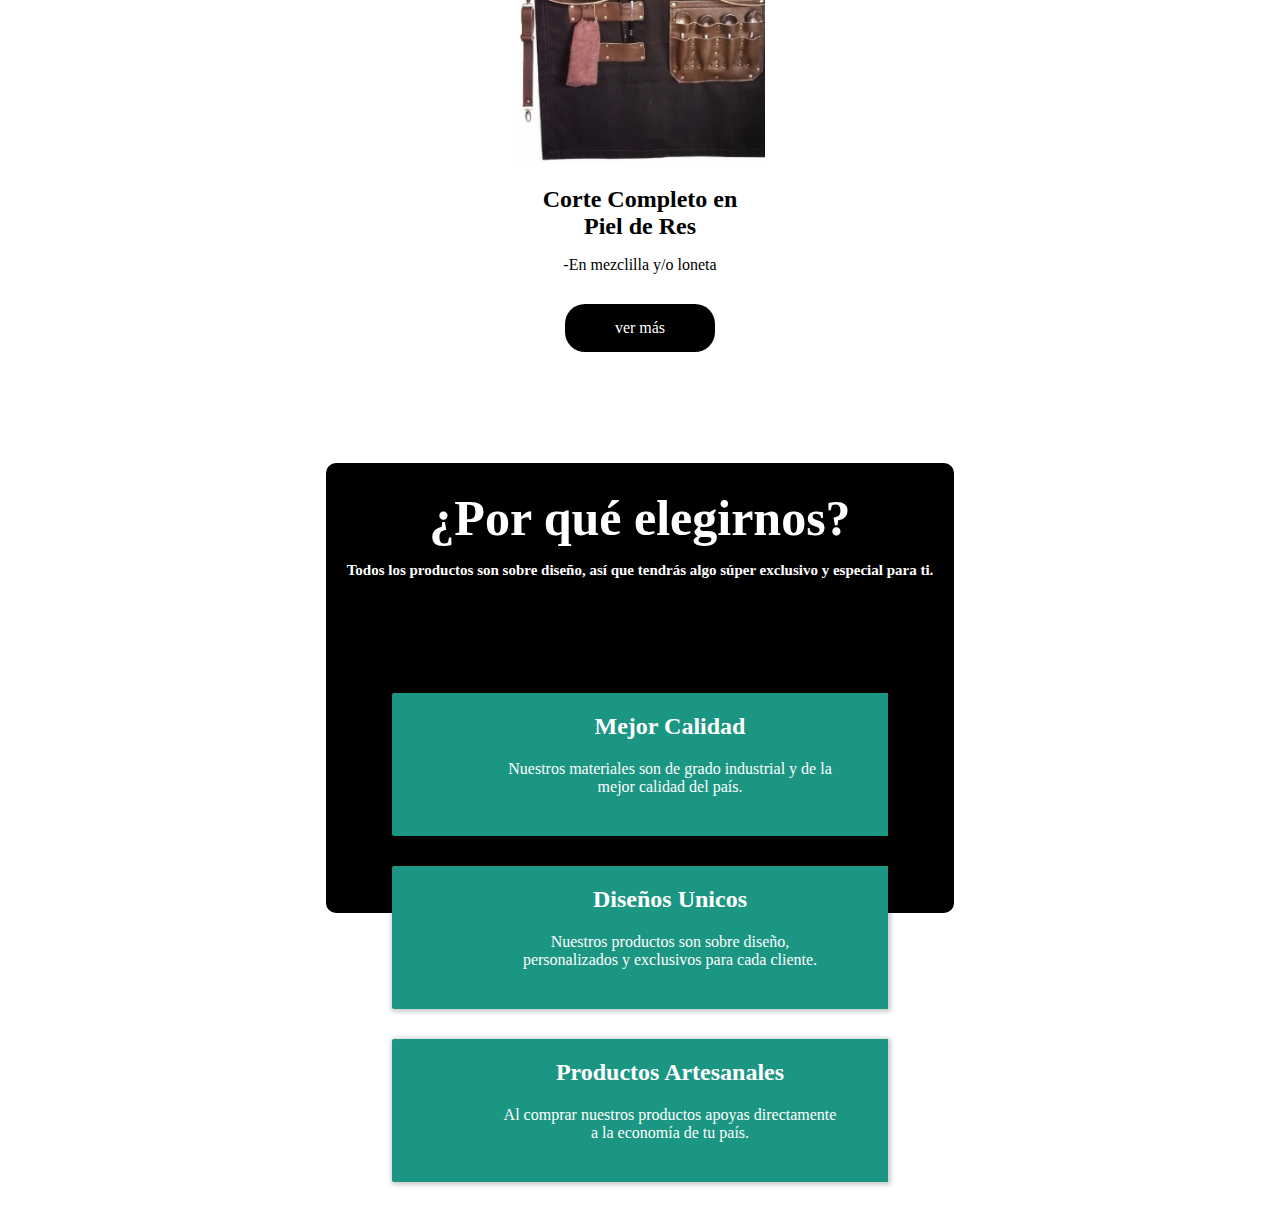
==== commit e7b7fd9a: "se cambio frase del hero" ====
--- a/index.html
+++ b/index.html
@@ -1,152 +1,153 @@
 <!DOCTYPE html>
-<html lang="es">
+<html lang="en">
+<head>
+    <meta charset="UTF-8">
+    <meta http-equiv="X-UA-Compatible" content="IE=edge">
+    <meta name="viewport" content="width=device-width, initial-scale=1.0">
+    <link rel="stylesheet" href="./ccs/pagina_de_inicio/main.css ">
+    <link rel="stylesheet" href="https://use.fontawesome.com/releases/v5.8.1/css/all.css" integrity="sha384-50oBUHEmvpQ+1lW4y57PTFmhCaXp0ML5d60M1M7uH2+nqUivzIebhndOJK28anvf" crossorigin="anonymous">
 
-<head>
-    <meta charset="utf-8">
-    <meta name="viewport" content="width=device-width, initial-scale=1.0, shrink-to-fit=no">
-    <title>La Tremenda Mexa</title>
-    <link rel="stylesheet" href="./src/css/main.css">
-    <link rel="stylesheet" href="https://cdn.jsdelivr.net/npm/bootstrap@4.6.1/dist/css/bootstrap.min.css" integrity="sha384-zCbKRCUGaJDkqS1kPbPd7TveP5iyJE0EjAuZQTgFLD2ylzuqKfdKlfG/eSrtxUkn" crossorigin="anonymous">
-    <link rel="stylesheet" href="https://cdn.jsdelivr.net/npm/bootstrap-icons@1.7.0/font/bootstrap-icons.css">
+    <title>Página de Inicio</title>
 </head>
+<body>
 
-<body id="fondo">
-   <nav class="navbar navbar-expand-lg navbar-light" style="background-color:rgba(0, 0,0, 0)">
-        <a class="navbar-brand" href="#">
-            <img src="./src/images/logoTremenda.png" width="60" height="60" alt="">
-          </a>
-        <a class="navbar-brand" style="margin-right: 1cm;" href="./index.html">TremendaMexa</a>
-        <button class="navbar-toggler" type="button" data-toggle="collapse" data-target="#navbarSupportedContent" aria-controls="navbarSupportedContent" aria-expanded="false" aria-label="Toggle navigation">
-          <span class="navbar-toggler-icon"></span>
-        </button>
-        <div class="collapse navbar-collapse" id="navbarSupportedContent">
-          <ul class="navbar-nav mr-auto">
-            <li class="nav-item active">
-              <a class="nav-link"style="margin: right 1cm;" href="./index.html">Inicio <span class="sr-only">(current)</span></a>
-            </li>
-            <li class="nav-item"><a class="nav-link" href="./pages/contactoForm.html">Contacto</a></li>
-            <li class="nav-item dropdown">
-              <a class="nav-link dropdown-toggle" href="#" id="navbarDropdownMenuLink" role="button" data-toggle="dropdown" aria-expanded="false">
-                Productos
-              </a>
-               <div class="dropdown-menu" aria-labelledby="navbarDropdownMenuLink">
-                <a class="dropdown-item" href="./pages/cardTienda.html">Bolsas y Mandiles</a>
-                <a class="dropdown-item" href="./pages/cardTienda.html">Café</a>
-                
-               </div>
-            </li>
-            <li class="nav-item"><a class="nav-link" style="margin-right: 1cm;" href="./pages/acercaDeNosotros.html">Nosotros</a></li>
-            <li class="nav-item dropdown" style="margin-right: 7cm;" style="list-style: none;">
-              <a class="nav-link dropdown-toggle" href="#" id="navbarDropdownMenuLink" role="button" data-toggle="dropdown" aria-expanded="false">
-                <i class="bi bi-person-fill" style ="width: 100%; height:100%;"></i>
-              </a>
-              <div class="dropdown-menu" aria-labelledby="navbarDropdownMenuLink">
-                <a class="dropdown-item" href="./pages/logIn.html">Iniciar sesión </a>
-                <a class="dropdown-item" href="./pages/registro.html">Registrar</a>
-                <li  class="nav-item active" >
-                  <a  class="nav-link" href="#"><i  style="margin-right: 1cm;"class="bi bi-cart4"> 
-                  </i>
-                  </a>
-                  </li>
-                
-               
+    <div class="hero-image">
+        <div class="hero-text">
+          <h1>Tremenda Mexa</h1>
+          <p>Diseñamos y confeccionamos mandiles únicos. Para cualquier tipo de profesión u oficio.Haremos el mandil perfecto para tí</p>
+          <button> No se me ocurrio nada aquí</button>
+          </div>
+      </div> <!-- Hero  -->
+      
+      <p class="titulo_1">Nuestros productos</p>
+
+
+    <section class="container">
+        <div class="card">
+            <div class="card-image car-1">
+            </div>
+                <h2>Corte Básico</h2>
+                <p>-En mezclilla y/o loneta</p>
+                <a href="">ver más</a>
+            
+
+        </div><!-- card1 -->
+
+        <div class="card">
+            <div class="card-image car-2">
+            </div>
+                <h2>Corte Industrial</h2>
+                <p>-En mezclilla y/o loneta</p>
+                <a href="">ver más</a>
+
+        </div><!-- card2 -->
+
+        <div class="card">
+            <div class="card-image car-3">
+            </div>
+                <h2>Corte de Lujo</h2>
+                <p>-En mezclilla y/o loneta</p>
+                <a href=""> ver más</a>
+
+        </div><!-- card3 -->
+
+
+
+
+        <div class="card">
+            <div class="card-image car-4">
+            </div>
+                <h2>Corte Premium</h2>
+                <p>-En mezclilla y/o loneta</p>
+                <a href="">ver más</a>
+            
+
+        </div><!-- card1 -->
+
+        <div class="card">
+            <div class="card-image car-5">
+            </div>
+                <h2 id="res">Corte Completo en Piel de Res</h2>
+                <p>-En mezclilla y/o loneta</p>
+                <a href="">ver más</a>
+
+        </div><!-- card2 -->
+
+              
+    
+
+
+
+    </section><!-- productos -->
+
+    <div class="black-card">
+        
+        <div class="card_2" >
+        <h2 style="color: white; border-bottom: 20;" >¿Por qué elegirnos?</h2>
+        <h5 style="color: white;">  Todos los   productos son sobre diseño, así
+            que tendrás algo súper exclusivo y especial para ti.  </h5>
+        </div>     
+      
+    </div><!-- porque elegirnos -->
+
+
+    <div class="green-cards">
+        <div class="Container">
+        <div class="card-Container">
+        <div class="header">
+           <a href=""><i class="fas fa-award"></i>
+           </a>
+            
+            </div>
+            <div class="description">
+            <h2 style="color:white">Mejor Calidad </h2>
+        
+            <p style="color: white;">Nuestros materiales son de grado industrial y de la
+                mejor calidad del país.
+            </p>
+            
+           </div>
+          </div>
+        </div><!-- mejor calidad -->
+        
+        <div class="Container">
+        <div class="card-Container">
+          <div class="header">
+             <a href=""><i class="fas fa-pen"></i>
+             </a>
+              
               </div>
-            </li>
-     
-          </ul>
+              <div class="description">
+              <h2 style="color:white">Diseños Unicos</h2>
           
-        </div>
-      </nav> 
-
-      <div id="carouselExampleIndicators" class="carousel slide" data-ride="carousel">
-        <ol class="carousel-indicators">
-          <li data-target="#carouselExampleIndicators" data-slide-to="1" class="active"></li>
-          <li data-target="#carouselExampleIndicators" data-slide-to="2"></li>
-          <li data-target="#carouselExampleIndicators" data-slide-to="3"></li>
-        </ol>
-        <div class="carousel-inner">
-          <div class="carousel-item active">
-            <img src="./src/images/carousel_new.jpg" class="d-block w-90" alt="..." height="700px">
-          </div>
-          <div class="carousel-item">
-            <img src="./src/images/Tremenda MEXA Images/bolsas 2.png" class="d-block w-90" alt="..." height="700px">
-          </div>
-          <div class="carousel-item">
-            <img src="./src/images/Tremenda MEXA Images/modelo 1 mandil.png" class="d-block w-90" alt="..." height="700px">
+              <p style="color: white;">Nuestros productos son sobre diseño,
+                personalizados y exclusivos para cada cliente.</p>
+              
           </div>
         </div>
-        <button class="carousel-control-prev" type="button" data-target="#carouselExampleIndicators" data-slide="prev">
-          <span class="carousel-control-prev-icon" aria-hidden="true"></span>
-          <span class="sr-only">Previous</span>
-        </button>
-        <button class="carousel-control-next" type="button" data-target="#carouselExampleIndicators" data-slide="next">
-          <span class="carousel-control-next-icon" aria-hidden="true"></span>
-          <span class="sr-only">Next</span>
-        </button>
-      </div>
-    <section id="container2"><!-- container2 -->
-        <center>
+        
+        </div><!-- diseños unicos -->
+        
+        <div class="Container">
+          <div class="card-Container">
+            <div class="header">
+               <a href=""><i class="fas fa-flag"></i>
+               </a>
+                
+                </div>
+                <div class="description">
+                <h2 style="color:white">Productos Artesanales</h2>
             
-            <h2>Productos</h2>
-            <br>
-            <p>Conoce nuestros Productos</p>
-        </center><!-- center -->
-        <div class="row">
-            <div class="col">
-                <div class="card" style="width: 18rem;">
-                    <img src="./src/images/bolsa tremenda mexa.png" class="card-img-top" alt="..." height="286px">
-                    <div class="card-body">
-                      <h5 class="card-title">Bolsas</h5>
-                      <p class="card-text">Bolsas hechas con amor 100% artesanales</p>
-                      <center>
-                        <a href="./pages/cardTienda.html" class="btn btn-outline-light"><i class="bi bi-arrow-right-circle-fill" id="btn"></i></a>
-                      </center>
-                    </div>
-                </div><!-- card -->
-            </div><!-- col -->
-            <div class="col">
-                <div class="card" style="width: 18rem;">
-                    <img src="./src/images/mandil tremenda mexa.png" class="card-img-top" alt="..." height="286px">
-                    <div class="card-body">
-                      <h5 class="card-title">Mandiles</h5>
-                      <p class="card-text">Mandiles personalizados, pide el tuyo!</p>
-                      <center>
-                        <a href="./pages/cardTienda.html" class="btn btn-outline-light"><i class="bi bi-arrow-right-circle-fill" id="btn"></i></a>
-                      </center>
-                    </div>
-                </div><!-- card -->
-            </div><!-- col -->
-            <div class="col">
-                <div class="card" style="width: 18rem;">
-                    <img src="./src/images/cafe tremenda mexa.jpg" class="card-img-top" alt="..." height="286px">
-                    <div class="card-body">
-                      <h5 class="card-title">Café</h5>
-                      <p class="card-text">Café Organico 100% artesanal de Oaxaca. </p>
-                      <center>
-                        <a href="./pages/cardTienda.html" class="btn btn-outline-light"><i class="bi bi-arrow-right-circle-fill" id="btn"></i></a>
-                      </center>
-                    </div>
-                </div><!-- card -->
-            </div><!-- col -->
-        </div><!-- row -->
-    </section><!-- container2 -->
-    <footer class="footer-basic">
-        <div class="social"><a href="https://www.instagram.com/tremendamexa/"><i class="bi bi-instagram"></i></a><a href="https://www.facebook.com/tremendaMexa"><i class="bi bi-facebook"></i></a></div>
-        <ul class="list-inline">
-            <li class="list-inline-item"><a href="index.html">Inicio</a></li>
-            <li class="list-inline-item"><a href="productos.html">Productos</a></li>
-            <li class="list-inline-item"><a href="acercaDeNosotros.html">Nosotros</a></li>
-            <li class="list-inline-item"><a href="terminos.html">Términos y condiciones</a></li>
-            <li class="list-inline-item"><a href="privacidad.html">Aviso de privacidad</a></li>
-        </ul>
-        <p class="copyright">Company Tremenda Mexa© 2021</p>
-    </footer>
-<!-- Option 1: Bootstrap Bundle with Popper -->
+                <p style="color: white;">Al comprar nuestros productos apoyas directamente a la
+                  economía de tu país.</p>
+                
+            </div>
+          </div>
+          
+          </div><!-- Productos artesanales -->
+        
 
-<!-- Option 1: jQuery and Bootstrap Bundle (includes Popper) -->
-<script src="https://cdn.jsdelivr.net/npm/jquery@3.5.1/dist/jquery.slim.min.js" integrity="sha384-DfXdz2htPH0lsSSs5nCTpuj/zy4C+OGpamoFVy38MVBnE+IbbVYUew+OrCXaRkfj" crossorigin="anonymous"></script>
-<script src="https://cdn.jsdelivr.net/npm/bootstrap@4.6.1/dist/js/bootstrap.bundle.min.js" integrity="sha384-fQybjgWLrvvRgtW6bFlB7jaZrFsaBXjsOMm/tB9LTS58ONXgqbR9W8oWht/amnpF" crossorigin="anonymous"></script>
-   
+    </div><!-- Cards Verdes -->
+        
 </body>
-
 </html>--- a/ccs/pagina_de_inicio/main.css
+++ b/ccs/pagina_de_inicio/main.css
@@ -0,0 +1,89 @@
+@import url('./Container.css');
+@import url('./hero.css');
+@import url('./titulo_1.css');
+@import url('./black-card.css');
+
+
+/* cards de los productos */
+.container{
+display:  flex;
+justify-content: center;
+flex-wrap: wrap;
+
+}
+.card{
+background:white ;
+width: 250px;
+height: 550px;
+ margin: 18px;
+ border-radius: 15px ;
+ 
+ }
+ 
+.card-image{
+background-color: aqua;
+height: 350px;
+margin-bottom: 15px;
+background-size: cover;
+border-radius: 15px 15px 0 0 ;
+
+
+}
+
+.car-1{
+background-image: url(/images/images_index/cortebasico\(TM\).png);
+
+}
+.car-2{
+    background-image: url(/images/images_index/CorteIndustria\(TM\).png);
+}
+
+.car-3{
+background-image: url(/images/images_index/CortedeLujo_p.png);
+
+}
+ .car-4{
+     background-image: url(/images/images_index/CortePremium.png);
+ }
+
+ .car-5{
+     background-image: url(/images/images_index/corteRes.png);
+ }
+
+#res{
+    padding: 6px;
+    text-align: center;
+    
+
+}
+.card h2{
+    padding: 20px;
+    text-align: center;
+    
+}
+
+.card p{
+    text-align: center;
+    padding: 10px;
+}
+
+.card a{
+
+    border-radius: 20px;
+    background-color: black;
+    color: white;
+    padding: 15px 20px;
+    display: block;
+    text-align: center;
+    margin: 20px 50px;
+    text-decoration: none;
+}
+
+.card:hover{
+background-color: rgb(62, 62, 62);
+color: #1B9682;
+cursor: pointer;
+transform: scale(1.03);
+transition: all 0.1s ease;
+
+}
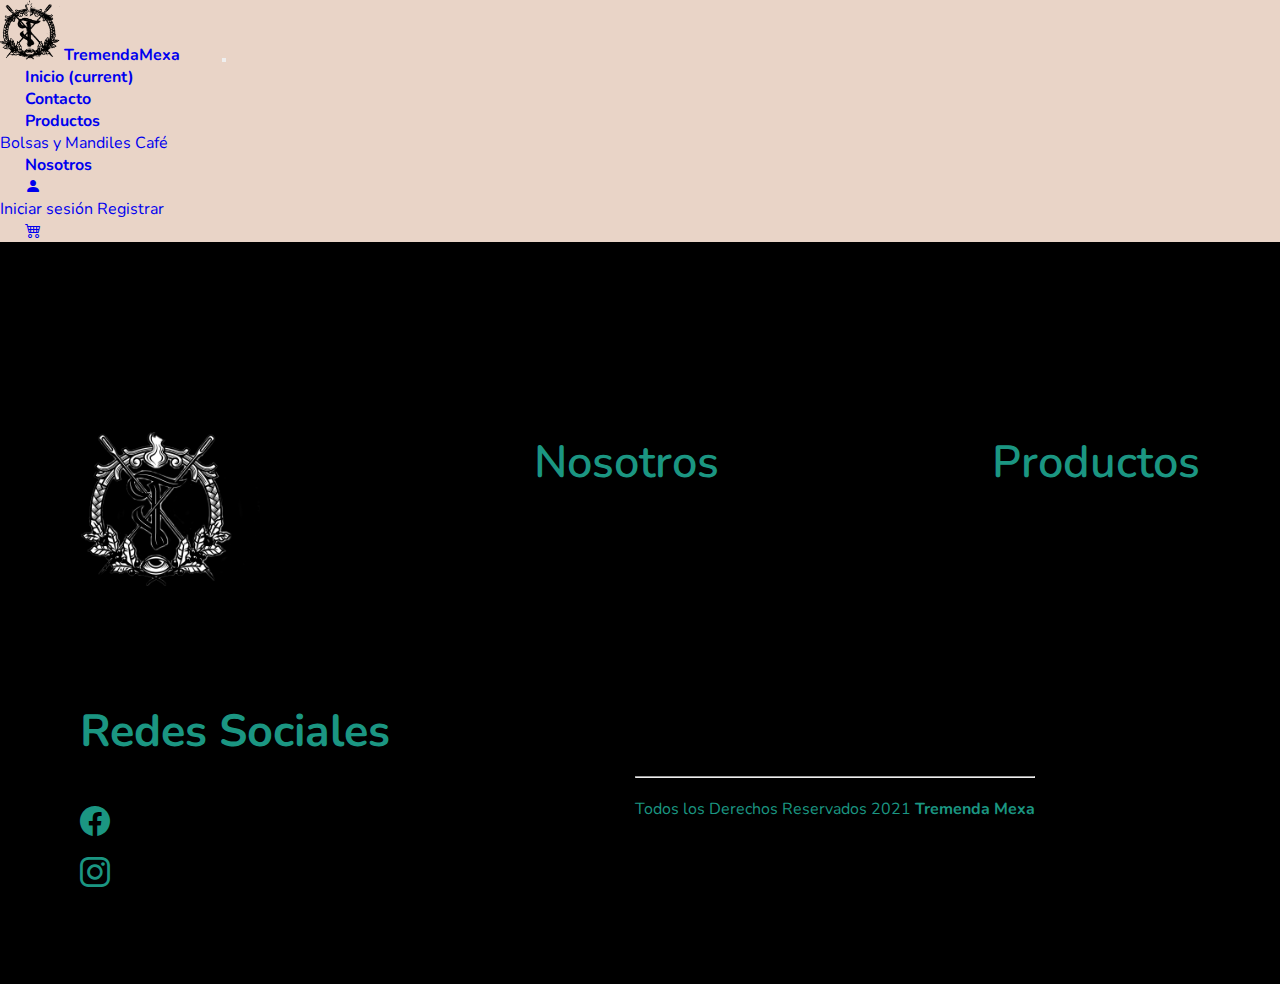
==== commit 58c88b20: "Nuevo footer" ====
--- a/index.html
+++ b/index.html
@@ -1,153 +1,104 @@
 <!DOCTYPE html>
-<html lang="en">
+<html lang="es">
+
 <head>
-    <meta charset="UTF-8">
-    <meta http-equiv="X-UA-Compatible" content="IE=edge">
-    <meta name="viewport" content="width=device-width, initial-scale=1.0">
-    <link rel="stylesheet" href="./ccs/pagina_de_inicio/main.css ">
-    <link rel="stylesheet" href="https://use.fontawesome.com/releases/v5.8.1/css/all.css" integrity="sha384-50oBUHEmvpQ+1lW4y57PTFmhCaXp0ML5d60M1M7uH2+nqUivzIebhndOJK28anvf" crossorigin="anonymous">
+    <meta charset="utf-8">
+    <meta name="viewport" content="width=device-width, initial-scale=1.0, shrink-to-fit=no">
+    <title>La Tremenda Mexa</title>
+    <link rel="stylesheet" href="./src/css/main.css">
+    <link rel="stylesheet" href="https://cdn.jsdelivr.net/npm/bootstrap@4.6.1/dist/css/bootstrap.min.css" integrity="sha384-zCbKRCUGaJDkqS1kPbPd7TveP5iyJE0EjAuZQTgFLD2ylzuqKfdKlfG/eSrtxUkn" crossorigin="anonymous">
+    <link rel="stylesheet" href="https://cdn.jsdelivr.net/npm/bootstrap-icons@1.7.0/font/bootstrap-icons.css">
+</head>
 
-    <title>Página de Inicio</title>
-</head>
-<body>
+<body id="fondo">
+   <nav class="navbar navbar-expand-lg navbar-light" style="background-color:rgba(0, 0,0, 0)">
+        <a class="navbar-brand" href="#">
+            <img src="./src/images/logoTremenda.png" width="60" height="60" alt="">
+          </a>
+        <a class="navbar-brand" style="margin-right: 1cm;" href="./index.html">TremendaMexa</a>
+        <button class="navbar-toggler" type="button" data-toggle="collapse" data-target="#navbarSupportedContent" aria-controls="navbarSupportedContent" aria-expanded="false" aria-label="Toggle navigation">
+          <span class="navbar-toggler-icon"></span>
+        </button>
+        <div class="collapse navbar-collapse" id="navbarSupportedContent">
+          <ul class="navbar-nav mr-auto">
+            <li class="nav-item active">
+              <a class="nav-link"style="margin: right 1cm;" href="./index.html">Inicio <span class="sr-only">(current)</span></a>
+            </li>
+            <li class="nav-item"><a class="nav-link" href="./pages/contactoForm.html">Contacto</a></li>
+            <li class="nav-item dropdown">
+              <a class="nav-link dropdown-toggle" href="#" id="navbarDropdownMenuLink" role="button" data-toggle="dropdown" aria-expanded="false">
+                Productos
+              </a>
+               <div class="dropdown-menu" aria-labelledby="navbarDropdownMenuLink">
+                <a class="dropdown-item" href="./pages/cardTienda.html">Bolsas y Mandiles</a>
+                <a class="dropdown-item" href="./pages/cardTienda.html">Café</a>
+                
+               </div>
+            </li>
+            <li class="nav-item"><a class="nav-link" style="margin-right: 1cm;" href="./pages/acercaDeNosotros.html">Nosotros</a></li>
+            <li class="nav-item dropdown" style="margin-right: 7cm;" style="list-style: none;">
+              <a class="nav-link dropdown-toggle" href="#" id="navbarDropdownMenuLink" role="button" data-toggle="dropdown" aria-expanded="false">
+                <i class="bi bi-person-fill" style ="width: 100%; height:100%;"></i>
+              </a>
+              <div class="dropdown-menu" aria-labelledby="navbarDropdownMenuLink">
+                <a class="dropdown-item" href="./pages/logIn.html">Iniciar sesión </a>
+                <a class="dropdown-item" href="./pages/registro.html">Registrar</a>
+                <li  class="nav-item active" >
+                  <a  class="nav-link" href="./pages/carritoCompras.html"><i  style="margin-right: 1cm;"class="bi bi-cart4"> 
+                  </i>
+                  </a>
+                  </li>
+                
+               
+              </div>
+            </li>
+     
+          </ul>
+          
+        </div>
+      </nav> 
 
-    <div class="hero-image">
-        <div class="hero-text">
-          <h1>Tremenda Mexa</h1>
-          <p>Diseñamos y confeccionamos mandiles únicos. Para cualquier tipo de profesión u oficio.Haremos el mandil perfecto para tí</p>
-          <button> No se me ocurrio nada aquí</button>
+      
+        
+    <footer>
+        
+      <div class="container_footer">
+          <div class="box__footer">
+              <div class="logo">
+                  <img src="/src/images/logo2.0.png" alt="">
+              </div>
+              <div class="terms">
+              </div>
           </div>
-      </div> <!-- Hero  -->
-      
-      <p class="titulo_1">Nuestros productos</p>
+          <div class="box__footer">
+              <h2><a href="/pages/acercaDeNosotros.html"> Nosotros</a></h2>
+              
+          </div>
+          <div class="box__footer">
+              <h2><a href="/pages/cardTienda.html"> Productos</a> </h2>
+             
+          </div>
+          <div class="box__footer">
+              <h2>Redes Sociales</h2>
+              <a href="https://www.facebook.com/tremendaMexa"><i class="bi bi-facebook"></i></a>
+              <a href="https://www.instagram.com/tremendamexa/"><i class="bi bi-instagram"></i></a>
+              
+          </div>
+      <div class="box__copyright">
+          <hr>
+          <p>Todos los Derechos Reservados  2021 <b>Tremenda Mexa</b></p>
+          
+      </div>
+ 
 
 
-    <section class="container">
-        <div class="card">
-            <div class="card-image car-1">
-            </div>
-                <h2>Corte Básico</h2>
-                <p>-En mezclilla y/o loneta</p>
-                <a href="">ver más</a>
-            
+</footer>
+<!-- Option 1: Bootstrap Bundle with Popper -->
 
-        </div><!-- card1 -->
+<!-- Option 1: jQuery and Bootstrap Bundle (includes Popper) -->
+<script src="https://cdn.jsdelivr.net/npm/jquery@3.5.1/dist/jquery.slim.min.js" integrity="sha384-DfXdz2htPH0lsSSs5nCTpuj/zy4C+OGpamoFVy38MVBnE+IbbVYUew+OrCXaRkfj" crossorigin="anonymous"></script>
+<script src="https://cdn.jsdelivr.net/npm/bootstrap@4.6.1/dist/js/bootstrap.bundle.min.js" integrity="sha384-fQybjgWLrvvRgtW6bFlB7jaZrFsaBXjsOMm/tB9LTS58ONXgqbR9W8oWht/amnpF" crossorigin="anonymous"></script>
+   
+</body>
 
-        <div class="card">
-            <div class="card-image car-2">
-            </div>
-                <h2>Corte Industrial</h2>
-                <p>-En mezclilla y/o loneta</p>
-                <a href="">ver más</a>
-
-        </div><!-- card2 -->
-
-        <div class="card">
-            <div class="card-image car-3">
-            </div>
-                <h2>Corte de Lujo</h2>
-                <p>-En mezclilla y/o loneta</p>
-                <a href=""> ver más</a>
-
-        </div><!-- card3 -->
-
-
-
-
-        <div class="card">
-            <div class="card-image car-4">
-            </div>
-                <h2>Corte Premium</h2>
-                <p>-En mezclilla y/o loneta</p>
-                <a href="">ver más</a>
-            
-
-        </div><!-- card1 -->
-
-        <div class="card">
-            <div class="card-image car-5">
-            </div>
-                <h2 id="res">Corte Completo en Piel de Res</h2>
-                <p>-En mezclilla y/o loneta</p>
-                <a href="">ver más</a>
-
-        </div><!-- card2 -->
-
-              
-    
-
-
-
-    </section><!-- productos -->
-
-    <div class="black-card">
-        
-        <div class="card_2" >
-        <h2 style="color: white; border-bottom: 20;" >¿Por qué elegirnos?</h2>
-        <h5 style="color: white;">  Todos los   productos son sobre diseño, así
-            que tendrás algo súper exclusivo y especial para ti.  </h5>
-        </div>     
-      
-    </div><!-- porque elegirnos -->
-
-
-    <div class="green-cards">
-        <div class="Container">
-        <div class="card-Container">
-        <div class="header">
-           <a href=""><i class="fas fa-award"></i>
-           </a>
-            
-            </div>
-            <div class="description">
-            <h2 style="color:white">Mejor Calidad </h2>
-        
-            <p style="color: white;">Nuestros materiales son de grado industrial y de la
-                mejor calidad del país.
-            </p>
-            
-           </div>
-          </div>
-        </div><!-- mejor calidad -->
-        
-        <div class="Container">
-        <div class="card-Container">
-          <div class="header">
-             <a href=""><i class="fas fa-pen"></i>
-             </a>
-              
-              </div>
-              <div class="description">
-              <h2 style="color:white">Diseños Unicos</h2>
-          
-              <p style="color: white;">Nuestros productos son sobre diseño,
-                personalizados y exclusivos para cada cliente.</p>
-              
-          </div>
-        </div>
-        
-        </div><!-- diseños unicos -->
-        
-        <div class="Container">
-          <div class="card-Container">
-            <div class="header">
-               <a href=""><i class="fas fa-flag"></i>
-               </a>
-                
-                </div>
-                <div class="description">
-                <h2 style="color:white">Productos Artesanales</h2>
-            
-                <p style="color: white;">Al comprar nuestros productos apoyas directamente a la
-                  economía de tu país.</p>
-                
-            </div>
-          </div>
-          
-          </div><!-- Productos artesanales -->
-        
-
-    </div><!-- Cards Verdes -->
-        
-</body>
 </html>--- a/src/css/main.css
+++ b/src/css/main.css
@@ -0,0 +1,50 @@
+@import url('./../css/Animated-Type-Heading.css'); 
+@import url('./../css/Article-List.css');
+@import url('./../css/Bootstrap-4---Photo-Gallery.css');
+@import url('./../css/Card-Store.css');
+@import url('./../css/Contact-Form-Clean.css');
+@import url('./../css/Footer-Basic.css');
+@import url('./../css/Lightbox-Gallery.css');
+@import url('./../css/Login-Form-Dark.css');
+@import url('./../css/Navigation-with-Button.css'); 
+@import url('./../css/navbar.css');
+@import url('./../css/Simple-Slider.css');
+@import url('./../css/styles.css');
+@import url('./../css/acercaNosotros.css');
+@import url('./../css/Team-Clean.css');
+@import url('./../css/Testimonials.css');
+@import url('./../css/card.css');
+@import url("https://cdn.jsdelivr.net/npm/bootstrap-icons@1.7.0/font/bootstrap-icons.css");
+@import url(../css/products.css);
+/* 
+#body {
+    background-color: #efe1d8;/*#eef4f7;
+  } */
+
+#btn{
+    font-size: 35px;
+    color: #7a4c30;
+}
+#carouselExampleIndicators {
+    margin-left: 20px;
+    margin-right: 20px;
+    align-items: center
+}
+
+#container2{
+    margin-left: 40px;
+    margin-right: 40px;
+    /* background-color:#efe1d8; */
+    
+}
+
+.droptown-menu{
+    padding:15px;
+    padding-right: 15px;
+    padding-left: 10px;
+}
+
+
+
+
+
